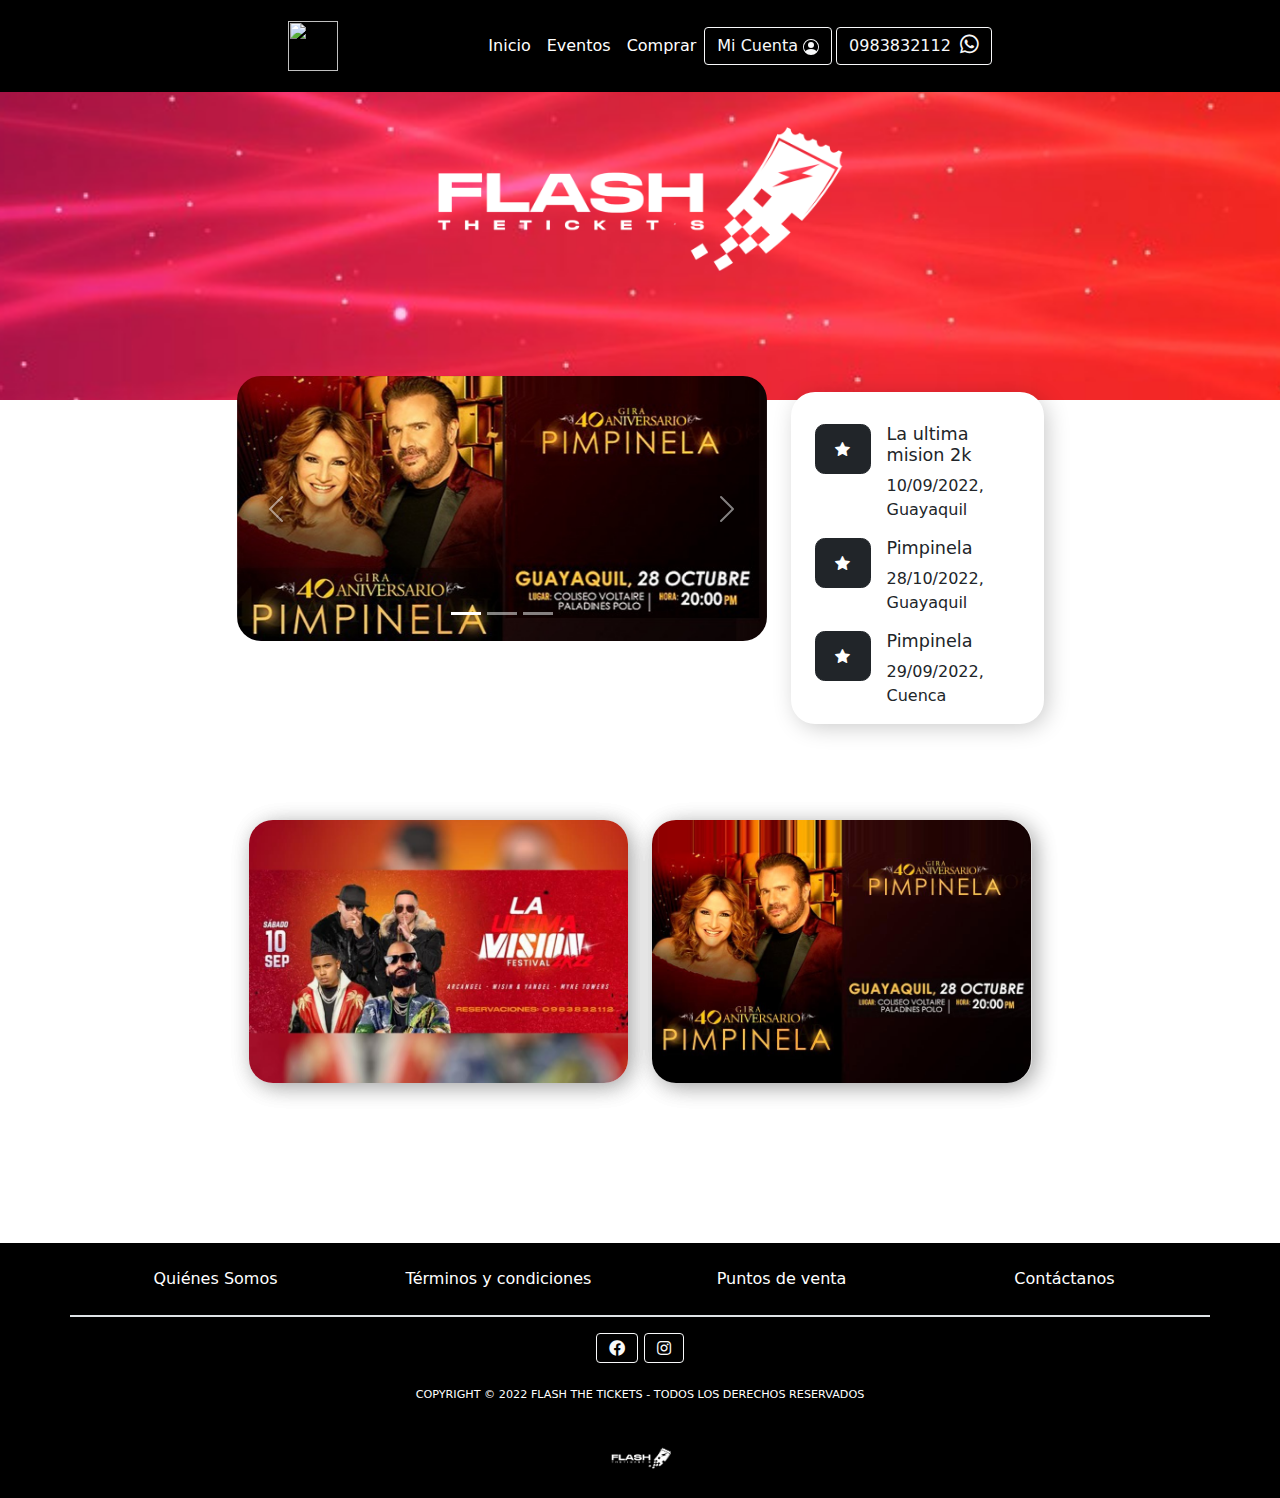
==== index.html @ dbbea504 "spiner go" ====
<html lang="es">

<head>
  <style>
    @import url('https://fonts.googleapis.com/css2?family=Quicksand:wght@300;400;500;600;700&display=swap');
  </style>

  <!--Analytics-->

  <!--Fin Analytics-->
  <meta name="viewport" content="width=device-width, initial-scale=1.0">

  <meta charset="UTF-8">
  <meta http-equiv="X-UA-Compatible" content="IE=edge">

  <!--boostrap-->
  <script src="https://code.jquery.com/jquery-3.2.1.slim.min.js"
    integrity="sha384-KJ3o2DKtIkvYIK3UENzmM7KCkRr/rE9/Qpg6aAZGJwFDMVNA/GpGFF93hXpG5KkN"
    crossorigin="anonymous"></script>
  <script src="https://cdn.jsdelivr.net/npm/popper.js@1.12.9/dist/umd/popper.min.js"
    integrity="sha384-ApNbgh9B+Y1QKtv3Rn7W3mgPxhU9K/ScQsAP7hUibX39j7fakFPskvXusvfa0b4Q"
    crossorigin="anonymous"></script>
  <script src="https://cdn.jsdelivr.net/npm/bootstrap@4.0.0/dist/js/bootstrap.min.js"
    integrity="sha384-JZR6Spejh4U02d8jOt6vLEHfe/JQGiRRSQQxSfFWpi1MquVdAyjUar5+76PVCmYl"
    crossorigin="anonymous"></script>
  <link href='https://cdn.jsdelivr.net/npm/bootstrap@4.5.0/dist/css/bootstrap.css' rel='stylesheet'>
  <!---->
  <script src="https://ajax.googleapis.com/ajax/libs/jquery/3.6.0/jquery.min.js"></script>

  <link href='https://cdn.jsdelivr.net/npm/@fortawesome/fontawesome-free@5.13.1/css/all.css' rel='stylesheet'>
  <title>T-ickets | Compra tu boleto</title>
  <link rel="icon" href="img/mdb-favicon.ico" type="image/x-icon" />
  <!--pusher-->
  <script src="https://cdn.jsdelivr.net/npm/pushbar.js@1.0.0/src/pushbar.min.js"></script>
  <link rel="stylesheet" href="https://cdn.jsdelivr.net/npm/pushbar.js@1.0.0/src/pushbar.min.css">

  <!--CSS-->
  <link rel="stylesheet" href="css/styles.css">
  <link rel="stylesheet" href="css/bootstrap.css">
  <link rel="stylesheet" href="css/animate.css">
  <link rel="stylesheet" href="css/fontello.css">
  <!-- Js WoW-->
  <script src="js/wow.min.js"></script>
  <script> new WOW().init();


  </script>
  <script>

  </script>
</head>

<body>
  <!--Inicio proyecto-->
  <!--Nanvar-->
  <nav class="navbar navbar-expand-lg justify-content-between navbar-dark bg-black fixed-top py-3">
    <div class="container-fluid col-lg-7    d-flex justify-content-between">
      <a class="navbar-brand " aria-label="TICKETS" href="#">
        <img src="img/logo-tickets.png" class="img-fluid" style="height: 50px" alt="">
      </a>
      <button class="navbar-toggler justify-content-end " type="button" data-bs-toggle="collapse"
        data-bs-target="#navbarSupportedContent" aria-controls="navbarSupportedContent" aria-expanded="false"
        aria-label="Toggle navigation">
        <span class="navbar-toggler-icon"></span>
      </button>

      <div class="collapse navbar-collapse" id="navbarSupportedContent">

        <ul class=" navbar-nav  mb-2 mb-lg-0 navbar-nav  ml-md-auto  d-md-flex">
          <li class="nav-item">
            <a class="nav-link active" aria-current="page" href="#">Inicio</a>
          </li>
          <li class="nav-item active" aria-current="page">
            <a class=" nav-link" href="#nuevoseventos">Eventos</a>
          </li>
          <li class="nav-item active" aria-current="page">
            <a class="nav-link " href="#nuevoseventos">Comprar</a>
          </li>
          <li class="  nav-item">
            <a class=" btn btn-outline-light  " href="#"> Mi Cuenta <i><svg xmlns="http://www.w3.org/2000/svg"
                  width="16" height="16" fill="currentColor" class="bi bi-person-circle" viewBox="0 0 16 16">
                  <path d="M11 6a3 3 0 1 1-6 0 3 3 0 0 1 6 0z" />
                  <path fill-rule="evenodd"
                    d="M0 8a8 8 0 1 1 16 0A8 8 0 0 1 0 8zm8-7a7 7 0 0 0-5.468 11.37C3.242 11.226 4.805 10 8 10s4.757 1.225 5.468 2.37A7 7 0 0 0 8 1z" />
                </svg></i> </a>
          </li>

        </ul>

        <ul class=" navbar-nav  mb-2 mb-lg-0 navbar-nav  ml-md-1   justify-content-center ">
          <li class="  nav-item">
            <a class=" btn btn-outline-light  "
              href="https://api.whatsapp.com/send/?phone=593983832112&text&type=phone_number&app_absent=0"
              target="_blank"> 0983832112 <i class="fab fa-whatsapp fa-lg ml-1 justify-content-center"></i> </a>
          </li>
        </ul>

      </div>

    </div>
  </nav>

  <!--header-->
  <div class="container-fluid p-0">
    <div class="col-12 mx-auto bg-header-boleteria" style="height: 400px;  background-image: url('img/header.jpeg');">
      <div class="container w-100 h-100 px-0">
        <div class="container btn-group-vertical  h-100 text-center px-0">
          <h1 class="text-white mx-auto" style="font-size: 3.5em ;"><img src="img/logo-flashthetickets.png"
              class="img-fluid" style="height: 150px" alt=""></h1>
          <p class="mx-auto text-white d-none" style="font-size: 1.2em;"><b>Compra</b> tu entrada <b>fácil, rápido</b> y
            <b>seguro</b>
          </p>
        </div>
      </div>
    </div>

  </div>
  <!--Contenedor carrusel -->
  <div class="container  mt-n7">
    <div class="container p-3">
      <div class="row  flex-wrap-reverse justify-content-center">
        <div class="col-12 col-lg-6">
          <!--Carousel-->
          <a aria-label="carousel" data-bs-toggle="collapse" href="#eventoPrincipal" role="button" aria-expanded="false"
            aria-controls="collapseExample">
            <div id="carouselExampleIndicators" class="carousel slide carousel-fade" data-interval="2800"
              data-ride="carousel">
              <ol class="carousel-indicators">
                <li data-target="#carouselExampleIndicators" data-slide-to="0" class="active"></li>
                <li data-target="#carouselExampleIndicators" data-slide-to="1"></li>
                <li data-target="#carouselExampleIndicators" data-slide-to="2"></li>
              </ol>
              <div class="carousel-inner rounded-7">
                <div class="carousel-item active">
                  <img class="d-block   w-100 img-fluid " src="img/pimpinelag.jpeg" alt="First slide">

                </div>
                <div class="carousel-item">
                  <img class="d-block w-100 img-fluid" src="img/lamision.jpeg" alt="Second slide">
                </div>
                <div class="carousel-item">
                  <img class="d-block  w-100 img-fluid" src="img/eventoprincip.jpeg" alt="Third slide">
                </div>
              </div>
              <a class="carousel-control-prev" href="#carouselExampleIndicators" role="button" data-slide="prev">
                <span class="carousel-control-prev-icon" aria-hidden="true"></span>
                <span class="sr-only">Previous</span>
              </a>
              <a class="carousel-control-next" href="#carouselExampleIndicators" role="button" data-slide="next">
                <span class="carousel-control-next-icon" aria-hidden="true"></span>
                <span class="sr-only">Next</span>
              </a>
            </div>

          </a>

        </div>


        <div class="col-12 col-lg-3 my-3">
          <div class="container bg-white shadow-md rounded-7 mt-5 mt-lg-0">
            <div class="container py-3 px-0">

              <li class="unlisted mt-3">
                <div class="row">
                  <div class="col-1 me-5"><a href="#nuevoseventos" aria-label="icon-star"
                      class="btn btn-dark icon-star p-3 rounded-6"></a></div>
                  <div class="col-8">
                    <h1 style="font-size: 1.1em">La ultima mision 2k </h1>
                    <span style="font-size: 1.0em;">10/09/2022, Guayaquil</span>
                  </div>
                </div>
              </li>
              <li class="unlisted mt-3">
                <div class="row">
                  <div class="col-1 me-5"><a href="#nuevoseventos" aria-label="icon-star"
                      class="btn btn-dark icon-star p-3 rounded-6"></a></div>
                  <div class="col-8">
                    <h1 style="font-size: 1.1em">Pimpinela</h1>
                    <span style="font-size: 1.0em;">28/10/2022, Guayaquil</span>
                  </div>
                </div>
              </li>
              <li class="unlisted mt-3">
                <div class="row">
                  <div class="col-1 me-5">
                    <a href="#nuevoseventos" aria-label="icon-star" class="btn btn-dark icon-star p-3 rounded-6"></a>
                  </div>
                  <div class="col-8">
                    <h1 style="font-size: 1.1em">Pimpinela</h1>
                    <span style="font-size: 1.0em;">29/09/2022, Cuenca</span>
                  </div>
                </div>
              </li>
            </div>
          </div>
        </div>
      </div>


    </div>

  </div>

  <!--Lista de eventos-->
  <div class="container " id="nuevoseventos">

    <div class="container p-3">
      <div class="row flex-wrap-reverse justify-content-center">
        <div class="col-12 col-lg-9">
          <div class="row mx-auto p-0">
            <!--Evento 1-->
            <div class="col-12 col-lg-6 mx-auto my-5">
              <div class="" data-bs-toggle="collapse" href="#collapseExample" role="button" aria-expanded="false"
                aria-controls="collapseExample">
                <div class="container rounded-7 shadow-md px-0">
                  <img src="img/eventolamision.jpeg" class="img-fluid rounded-7 shadow-md " alt="">
                </div>

              </div>

              <div class="collapse container mt-4 px-0" id="collapseExample">
                <!--información evento uno-->
                <div class="card card-body rounded-7 py-5">
                  <div class="container ">
                    <h1 style="font-size: 1.4em"><span id="artista" class="fw-bold">La ultima Mision 2K 2022</span>
                    </h1>
                    <h4 style="font-size: 1.4em;">El festival mas grande de la musica urbana</h4>
                    <div class="col-12 border border-bottom my-3"></div>
                    <p style="font-size: 1.2em"><b>Fecha:</b><span id="fechaEvento">Viernes 10-09-2022</span></p>
                    <p style="font-size: 1.2em"><b>Lugar:</b><span id="lugarEvento"> Estadio Alberto Spencer</span></p>
                    <p style="font-size: 1.2em"><b>Hora:</b><span id="horaEvento"> 22:30</span></p>
                    <p href="#" class="evento btn btn-primary fw-bold px-3 py-2 rounded-6" id="comprar">Comprar Entrada
                    </p>
                  </div>
                  <!--Lista de metos de pagos-->
                  <div class="container list-group  list-group-flush d-none  border-top-0 ">
                    <h3 class="borderless p-2 pb-0 text-center">Métodos de pagos</h3>
                    <hr class="mt-0 ">
                    <a class="efectivo list-group-item list-group-item-action " href="#!" id="list-efectivo-list">
                      <i class="">
                        <svg xmlns="http://www.w3.org/2000/svg" width="16" height="16" fill="currentColor"
                          class="bi bi-cash-coin" viewBox="0 0 16 16">
                          <path fill-rule="evenodd"
                            d="M11 15a4 4 0 1 0 0-8 4 4 0 0 0 0 8zm5-4a5 5 0 1 1-10 0 5 5 0 0 1 10 0z" />
                          <path
                            d="M9.438 11.944c.047.596.518 1.06 1.363 1.116v.44h.375v-.443c.875-.061 1.386-.529 1.386-1.207 0-.618-.39-.936-1.09-1.1l-.296-.07v-1.2c.376.043.614.248.671.532h.658c-.047-.575-.54-1.024-1.329-1.073V8.5h-.375v.45c-.747.073-1.255.522-1.255 1.158 0 .562.378.92 1.007 1.066l.248.061v1.272c-.384-.058-.639-.27-.696-.563h-.668zm1.36-1.354c-.369-.085-.569-.26-.569-.522 0-.294.216-.514.572-.578v1.1h-.003zm.432.746c.449.104.655.272.655.569 0 .339-.257.571-.709.614v-1.195l.054.012z" />
                          <path
                            d="M1 0a1 1 0 0 0-1 1v8a1 1 0 0 0 1 1h4.083c.058-.344.145-.678.258-1H3a2 2 0 0 0-2-2V3a2 2 0 0 0 2-2h10a2 2 0 0 0 2 2v3.528c.38.34.717.728 1 1.154V1a1 1 0 0 0-1-1H1z" />
                          <path d="M9.998 5.083 10 5a2 2 0 1 0-3.132 1.65 5.982 5.982 0 0 1 3.13-1.567z" />
                        </svg>
                      </i>
                      Efectivo</a>
                    <a class="deposito list-group-item list-group-item-action" id="list-deposito-list"
                      data-toggle="modal" data-target="#depositoModal" href="#deposito"
                      onclick="reprtcompro('La ultima Mision 2K 2022 10-09-2022')">
                      <i class="">
                        <svg xmlns="http://www.w3.org/2000/svg" width="16" height="16" fill="currentColor"
                          class="bi bi-bank2" viewBox="0 0 16 16">
                          <path
                            d="M8.277.084a.5.5 0 0 0-.554 0l-7.5 5A.5.5 0 0 0 .5 6h1.875v7H1.5a.5.5 0 0 0 0 1h13a.5.5 0 1 0 0-1h-.875V6H15.5a.5.5 0 0 0 .277-.916l-7.5-5zM12.375 6v7h-1.25V6h1.25zm-2.5 0v7h-1.25V6h1.25zm-2.5 0v7h-1.25V6h1.25zm-2.5 0v7h-1.25V6h1.25zM8 4a1 1 0 1 1 0-2 1 1 0 0 1 0 2zM.5 15a.5.5 0 0 0 0 1h15a.5.5 0 1 0 0-1H.5z" />
                        </svg>
                      </i>

                      Depósito/Transferencia

                    </a>
                    <a class="payphone list-group-item list-group-item-action" target="_blank"
                      href="https://flashticket.pagatusboletos.com/venta/es/ultimamision-2k22" style="z-index: 1;"
                      target="_top" id="list-paypal-list" href="#!">
                      <i class="fas fa-dollar-sign"></i>
                      Payphone
                      <img src="img/visa.png" style="z-index: -1;">
                    </a>
                    <a class="tarjeta list-group-item  list-group-item-action" id="list-tarjeta-list"
                      onclick="reportatarjeta('La ultima Mision 2K 2022 10-09-2022')" href="#!">
                      <i class="fa fa-credit-card"></i>
                      TC / TD
                      <img src="img/todas-tc.png" style="height: 22px;" alt="">
                    </a>
                  </div>
                  <!-- opciones de pagos-->

                  <div class="efectivo container  d-none">
                    <div class="row">
                      <div class="col-12  p-0">
                        <h4 style="font-size: 1.4em">Compra en efectivo:
                        </h4>
                        <h6 style="font-size: 1.0em;">
                          <a href="https://www.google.com/maps/place/Mall+del+Sol/@-2.1552256,-79.8926919,15z/data=!4m2!3m1!1s0x0:0xd274a80c859ce020?sa=X&ved=2ahUKEwi-kd7cs_T5AhXSZTABHUHGBu0Q_BJ6BAhlEAU"
                            target="_blank"><svg xmlns="http://www.w3.org/2000/svg" width="16" height="16"
                              fill="currentColor" class="bi bi-geo-alt" viewBox="0 0 16 16">
                              <path
                                d="M12.166 8.94c-.524 1.062-1.234 2.12-1.96 3.07A31.493 31.493 0 0 1 8 14.58a31.481 31.481 0 0 1-2.206-2.57c-.726-.95-1.436-2.008-1.96-3.07C3.304 7.867 3 6.862 3 6a5 5 0 0 1 10 0c0 .862-.305 1.867-.834 2.94zM8 16s6-5.686 6-10A6 6 0 0 0 2 6c0 4.314 6 10 6 10z" />
                              <path d="M8 8a2 2 0 1 1 0-4 2 2 0 0 1 0 4zm0 1a3 3 0 1 0 0-6 3 3 0 0 0 0 6z" />
                            </svg></a><strong>C.C. Mall del Sol</strong>
                        </h6>
                        <p style="font-size: 0.8em;">
                          Segunda planta, diagonal a FOREVER 21</p>

                        <h6 style=" font-size: 1.0em;">
                          <a href="#!"><svg xmlns="http://www.w3.org/2000/svg" width="16" height="16"
                              fill="currentColor" class="bi bi-geo-alt" viewBox="0 0 16 16">
                              <path
                                d="M12.166 8.94c-.524 1.062-1.234 2.12-1.96 3.07A31.493 31.493 0 0 1 8 14.58a31.481 31.481 0 0 1-2.206-2.57c-.726-.95-1.436-2.008-1.96-3.07C3.304 7.867 3 6.862 3 6a5 5 0 0 1 10 0c0 .862-.305 1.867-.834 2.94zM8 16s6-5.686 6-10A6 6 0 0 0 2 6c0 4.314 6 10 6 10z" />
                              <path d="M8 8a2 2 0 1 1 0-4 2 2 0 0 1 0 4zm0 1a3 3 0 1 0 0-6 3 3 0 0 0 0 6z" />
                            </svg></a>
                          <strong>Hiperfarmacias </strong>
                        </h6>
                        <h6 style=" font-size: 1.0em;">
                          <a href="#!"><svg xmlns="http://www.w3.org/2000/svg" width="16" height="16"
                              fill="currentColor" class="bi bi-geo-alt" viewBox="0 0 16 16">
                              <path
                                d="M12.166 8.94c-.524 1.062-1.234 2.12-1.96 3.07A31.493 31.493 0 0 1 8 14.58a31.481 31.481 0 0 1-2.206-2.57c-.726-.95-1.436-2.008-1.96-3.07C3.304 7.867 3 6.862 3 6a5 5 0 0 1 10 0c0 .862-.305 1.867-.834 2.94zM8 16s6-5.686 6-10A6 6 0 0 0 2 6c0 4.314 6 10 6 10z" />
                              <path d="M8 8a2 2 0 1 1 0-4 2 2 0 0 1 0 4zm0 1a3 3 0 1 0 0-6 3 3 0 0 0 0 6z" />
                            </svg></a>
                          <strong>D´Mujer </strong>
                        </h6>
                        <p style="font-size: 1.1em;">Información: 0983832112</p>

                      </div>
                      <div>
                      </div>
                    </div>
                  </div>

                  <div class=" deposito container text-center d-none">

                    <div class="text-dark">
                      <h1 style="font-size: 1.4em;">Realiza tu pago a la siguiente cuenta </h1>
                      <h3 style="font-size: 1.4em;"> Banco Internacional</h3>
                      <h3 style="font-size: 1.4em;"> 1500618760</h3>
                      <samp style="font-size: 1.4em;">La venta por este medio está sujeta a 400 boletos por zona</samp>


                    </div>
                    <button class="btn btn-primary " data-toggle="modal" data-target="#tarjetaleModal">
                      Comprar
                    </button>

                  </div>
                  <div class="payphone container text-center d-none">
                    <div class="row">
                      <div class="col-6">
                        <img class="paphome" src="img/pp258.png" alt="">
                      </div>
                      <div class="cl-6">
                        <h3 class=""> Comprar tus entradas atravez de Payphone </h3>

                      </div>
                      <a href="https://www.payphone.app/" target="_blank"
                        class="btn btn-primary fw-bold px-3 py-2 rounded-6" id="comprar">Ir a Payphone</a>

                    </div>

                  </div>

                  <div class="tarjeta container text-center d-none">
                    <div class="row">
                      <div class="col-12  p-0">
                        <div class="row">
                          <div class="col-6">
                            <img class="mb-2 img-fluid" src="img/tarjetas-de-credito-logos-png.png" alt="">

                          </div>
                          <div class="cl-6">
                            <div class="container-fluid">
                              <form action="">
                                <div class="form-group">
                                  <input type="text" class="form-control" id="idtarjeta" aria-describedby="emailHelp"
                                    placeholder="Enter dato" />
                                </div>
                                <div class="form-group">
                                  <input type="text" class="form-control" id="idconfirma" aria-describedby="emailHelp"
                                    placeholder="Enter datos" />
                                </div>
                                <button type="button" class="btn btn-primary">Aceptar</button>
                              </form>
                            </div>
                          </div>
                        </div>
                      </div>
                      <div>

                      </div>


                    </div>

                  </div>
                  <div class="container  d-none p-3 ">
                    <button class="back btn btn-outline-danger align-self-end float-right">Regresar</button>
                  </div>
                  <div id="" class="container text-center d-none p-3">
                    <button class="cancelar cancel btn btn-outline-danger ">
                      Cancelar
                    </button>
                  </div>




                </div>
              </div>
            </div>
            <!--Evento 2-->
            <div class="col-12 col-lg-6 mx-auto my-5">
              <a class="" data-bs-toggle="collapse" href="#collapseExample2" role="button" aria-expanded="false"
                aria-controls="collapseExample2">
                <div class="container rounded-7 shadow-md px-0">
                  <img src="img/gpiminel.jpeg" class="img-fluid rounded-7 shadow-md " alt="">
                </div>

              </a>

              <div class="collapse container mt-4 px-0" id="collapseExample2">
                <div class="card card-body rounded-7 py-5">
                  <!--Informació evento 2-->
                  <div class="container">
                    <h1 style="font-size: 1.4em"><span id="artista" class="fw-bold">Grupo Pimpinela</span> </h1>
                    <h4 style="font-size: 1.4em;"><span id="tour">Gira 40 Aniversario </span></h4>
                    <div class="col-12 border border-bottom my-3"></div>
                    <p style="font-size: 1.2em"><b>Fecha:</b><span id="fechaEvento"> Viernes 28-10-2022</span></p>
                    <p style="font-size: 1.2em"><b>Lugar:</b><span id="lugarEvento">Coliseo Voltaire Paladines
                        Polo</span></p>
                    <p style="font-size: 1.2em"><b>Hora:</b><span id="horaEvento"> 21:00</span></p>
                    <p class="evento btn btn-primary fw-bold px-3 py-2 rounded-6">Comprar Entrada</p>
                  </div>
                  <!--Lista de opciones de pago-->
                  <div class="container list-group  list-group-flush d-none  border-top-0 ">
                    <h3 class="borderless p-2 pb-0 text-center">Métodos de pagos</h3>
                    <hr class="mt-0">
                    <a class="efectivo list-group-item list-group-item-action " href="#!" id="list-efectivo-list">
                      <i class="">
                        <svg xmlns="http://www.w3.org/2000/svg" width="16" height="16" fill="currentColor"
                          class="bi bi-cash-coin" viewBox="0 0 16 16">
                          <path fill-rule="evenodd"
                            d="M11 15a4 4 0 1 0 0-8 4 4 0 0 0 0 8zm5-4a5 5 0 1 1-10 0 5 5 0 0 1 10 0z" />
                          <path
                            d="M9.438 11.944c.047.596.518 1.06 1.363 1.116v.44h.375v-.443c.875-.061 1.386-.529 1.386-1.207 0-.618-.39-.936-1.09-1.1l-.296-.07v-1.2c.376.043.614.248.671.532h.658c-.047-.575-.54-1.024-1.329-1.073V8.5h-.375v.45c-.747.073-1.255.522-1.255 1.158 0 .562.378.92 1.007 1.066l.248.061v1.272c-.384-.058-.639-.27-.696-.563h-.668zm1.36-1.354c-.369-.085-.569-.26-.569-.522 0-.294.216-.514.572-.578v1.1h-.003zm.432.746c.449.104.655.272.655.569 0 .339-.257.571-.709.614v-1.195l.054.012z" />
                          <path
                            d="M1 0a1 1 0 0 0-1 1v8a1 1 0 0 0 1 1h4.083c.058-.344.145-.678.258-1H3a2 2 0 0 0-2-2V3a2 2 0 0 0 2-2h10a2 2 0 0 0 2 2v3.528c.38.34.717.728 1 1.154V1a1 1 0 0 0-1-1H1z" />
                          <path d="M9.998 5.083 10 5a2 2 0 1 0-3.132 1.65 5.982 5.982 0 0 1 3.13-1.567z" />
                        </svg>
                      </i>
                      Efectivo</a>
                    <a class="deposito list-group-item list-group-item-action" id="list-deposito-list"
                      data-toggle="modal" data-target="#depositoModal"
                      onclick="reprtcompro('Grupo Pimpinela 28-10-2022')" href="#deposito">
                      <i class="">
                        <svg xmlns="http://www.w3.org/2000/svg" width="16" height="16" fill="currentColor"
                          class="bi bi-bank2" viewBox="0 0 16 16">
                          <path
                            d="M8.277.084a.5.5 0 0 0-.554 0l-7.5 5A.5.5 0 0 0 .5 6h1.875v7H1.5a.5.5 0 0 0 0 1h13a.5.5 0 1 0 0-1h-.875V6H15.5a.5.5 0 0 0 .277-.916l-7.5-5zM12.375 6v7h-1.25V6h1.25zm-2.5 0v7h-1.25V6h1.25zm-2.5 0v7h-1.25V6h1.25zm-2.5 0v7h-1.25V6h1.25zM8 4a1 1 0 1 1 0-2 1 1 0 0 1 0 2zM.5 15a.5.5 0 0 0 0 1h15a.5.5 0 1 0 0-1H.5z" />
                        </svg>
                      </i>

                      Depósito/Transferencia

                    </a>
                    <a class="payphone list-group-item list-group-item-action" id="list-paypal-list"
                      href="https://flashticket.pagatusboletos.com/venta/en/comprarEvento?idEvento=1102"
                      target="_blank">
                      <i class="fas fa-dollar-sign"></i>
                      Payphone
                      <img src="img/visa.png">
                    </a>
                    <a class="tarjeta list-group-item  list-group-item-action" href="#!"
                      onclick="reportatarjeta('Grupo Pimpinela 28-10-2022')" id="list-tarjeta-list">
                      <i class="fa fa-credit-card"></i>
                      TC / TD
                      <img src="img/todas-tc.png" style="height: 22px;">
                    </a>
                  </div>
                  <div class="efectivo container  d-none">
                    <div class="row">
                      <div class="col-12  p-0">
                        <h4 style="font-size: 1.4em">
                          Compra en efectivo:
                        </h4>
                        <h6 style="font-size: 1.0em;">
                          <a href="https://www.google.com/maps/place/Mall+del+Sol/@-2.1552256,-79.8926919,15z/data=!4m2!3m1!1s0x0:0xd274a80c859ce020?sa=X&ved=2ahUKEwi-kd7cs_T5AhXSZTABHUHGBu0Q_BJ6BAhlEAU"
                            target="_blank"><svg xmlns="http://www.w3.org/2000/svg" width="16" height="16"
                              fill="currentColor" class="bi bi-geo-alt" viewBox="0 0 16 16">
                              <path
                                d="M12.166 8.94c-.524 1.062-1.234 2.12-1.96 3.07A31.493 31.493 0 0 1 8 14.58a31.481 31.481 0 0 1-2.206-2.57c-.726-.95-1.436-2.008-1.96-3.07C3.304 7.867 3 6.862 3 6a5 5 0 0 1 10 0c0 .862-.305 1.867-.834 2.94zM8 16s6-5.686 6-10A6 6 0 0 0 2 6c0 4.314 6 10 6 10z" />
                              <path d="M8 8a2 2 0 1 1 0-4 2 2 0 0 1 0 4zm0 1a3 3 0 1 0 0-6 3 3 0 0 0 0 6z" />
                            </svg></a><strong>C.C. Mall del Sol</strong>
                        </h6>
                        <p style="font-size: 0.8em;">
                          Segunda planta, diagonal a FOREVER 21</p>

                        <h6 style=" font-size: 1.0em;">
                          <a href="#!"><svg xmlns="http://www.w3.org/2000/svg" width="16" height="16"
                              fill="currentColor" class="bi bi-geo-alt" viewBox="0 0 16 16">
                              <path
                                d="M12.166 8.94c-.524 1.062-1.234 2.12-1.96 3.07A31.493 31.493 0 0 1 8 14.58a31.481 31.481 0 0 1-2.206-2.57c-.726-.95-1.436-2.008-1.96-3.07C3.304 7.867 3 6.862 3 6a5 5 0 0 1 10 0c0 .862-.305 1.867-.834 2.94zM8 16s6-5.686 6-10A6 6 0 0 0 2 6c0 4.314 6 10 6 10z" />
                              <path d="M8 8a2 2 0 1 1 0-4 2 2 0 0 1 0 4zm0 1a3 3 0 1 0 0-6 3 3 0 0 0 0 6z" />
                            </svg></a>
                          <strong>Hiperfarmacias </strong>
                        </h6>
                        <h6 style=" font-size: 1.0em;">
                          <a href="#!"><svg xmlns="http://www.w3.org/2000/svg" width="16" height="16"
                              fill="currentColor" class="bi bi-geo-alt" viewBox="0 0 16 16">
                              <path
                                d="M12.166 8.94c-.524 1.062-1.234 2.12-1.96 3.07A31.493 31.493 0 0 1 8 14.58a31.481 31.481 0 0 1-2.206-2.57c-.726-.95-1.436-2.008-1.96-3.07C3.304 7.867 3 6.862 3 6a5 5 0 0 1 10 0c0 .862-.305 1.867-.834 2.94zM8 16s6-5.686 6-10A6 6 0 0 0 2 6c0 4.314 6 10 6 10z" />
                              <path d="M8 8a2 2 0 1 1 0-4 2 2 0 0 1 0 4zm0 1a3 3 0 1 0 0-6 3 3 0 0 0 0 6z" />
                            </svg></a>
                          <strong>D´Mujer </strong>
                        </h6>
                        <p style="font-size: 1.1em;">Información: 0983832112</p>

                      </div>
                      <div>
                      </div>
                    </div>
                  </div>

                  <div class=" deposito container text-center d-none">
                    <div class="text-dark">
                      <h1>Realiza tu pago a la siguiente cuenta </h1>
                      <h3> Banco Internacional</h3>
                      <h3> 1500618760</h3>
                      <samp>La venta por este medio está sujeta a 400 boletos por zona</samp>
                    </div>
                    <button class="btn btn-primary " data-toggle="modal" data-target="#tarjetaleModal">
                      Comprar
                    </button>
                  </div>
                  <div class="payphone container text-center d-none">
                    <div class="row">
                      <div class="col-6">
                        <img class="paphome" src="img/pp258.png" alt="">
                      </div>
                      <div class="cl-6">
                        <h3 class=""> Comprar tus entradas atravez de Payphone </h3>
                      </div>
                      <a href="https://www.payphone.app/" target="_blank"
                        class="btn btn-primary fw-bold px-3 py-2 rounded-6" id="comprar">Ir a Payphone</a>
                    </div>
                  </div>

                  <div class="tarjeta container text-center d-none">
                    <div class="row">
                      <div class="col-12  p-0">
                        <div class="row">
                          <div class="col-6">
                            <img class="mb-2 img-fluid" src="img/tarjetas-de-credito-logos-png.png" alt="">

                          </div>
                          <div class="cl-6">
                            <div class="container-fluid">
                              <form action="">
                                <div class="form-group">
                                  <input type="text" class="form-control" id="idtarjeta" aria-describedby="emailHelp"
                                    placeholder="Enter dato" />
                                </div>
                                <div class="form-group">
                                  <input type="text" class="form-control" id="codtarj" aria-describedby="emailHelp"
                                    placeholder="Enter datos" />
                                </div>
                                <button type="button" class="btn btn-primary">Aceptar</button>
                              </form>
                            </div>
                          </div>
                        </div>


                      </div>
                      <div>
                      </div>
                    </div>
                  </div>
                  <div class="container align-self-end d-none p-3 ">
                    <button class="back btn btn-outline-danger float-right">Regresar</button>
                  </div>
                  <div class=" container text-center d-none p-3 ">
                    <button class="cancelar btn btn-outline-danger">cancelar</button>
                  </div>
                </div>
              </div>
            </div>
            <!--Eventos 3-->
            <div class="col-12 col-lg-6 mx-auto my-5">
              <div class="" data-bs-toggle="collapse" href="#collapseExample3" role="button" aria-expanded="false"
                aria-controls="collapseExample">
                <div class="container rounded-7 shadow-md px-0">
                  <img src="img/aniversa.jpeg" class="img-fluid rounded-7 shadow-md " alt="">
                </div>

              </div>

              <div class="collapse container mt-4 px-0" id="collapseExample3">
                <!--información-->
                <div class="card card-body rounded-7 py-5">
                  <div class="container">
                    <h1 style="font-size: 1.4em"><span id="artista" class="fw-bold">Grupo Pimpinela</span> </h1>
                    <h4 style="font-size: 1.4em;"><span id="tour">Gira 40 Aniversario </span></h4>
                    <div class="col-12 border border-bottom my-3"></div>
                    <p style="font-size: 1.2em"><b>Fecha:</b><span id="fechaEvento"> Sabado 29-10-2022</span></p>
                    <p style="font-size: 1.2em"><b>Lugar:</b><span id="lugarEvento">Coliseo Jefferson Perez Quezada
                      </span></p>
                    <p style="font-size: 1.2em"><b>Hora:</b><span id="horaEvento"> 20:00</span></p>
                    <p class="evento btn btn-primary fw-bold px-3 py-2 rounded-6">Comprar Entrada</p>
                  </div>
                  <!--Lista de metos de pagos-->
                  <div class="container list-group  list-group-flush d-none  border-top-0 ">
                    <h3 class="borderless p-2 pb-0 text-center">Métodos de pagos</h3>
                    <hr class="mt-0 ">
                    <a class="efectivo list-group-item list-group-item-action " href="#!" id="list-efectivo-list">
                      <i class="">
                        <svg xmlns="http://www.w3.org/2000/svg" width="16" height="16" fill="currentColor"
                          class="bi bi-cash-coin" viewBox="0 0 16 16">
                          <path fill-rule="evenodd"
                            d="M11 15a4 4 0 1 0 0-8 4 4 0 0 0 0 8zm5-4a5 5 0 1 1-10 0 5 5 0 0 1 10 0z" />
                          <path
                            d="M9.438 11.944c.047.596.518 1.06 1.363 1.116v.44h.375v-.443c.875-.061 1.386-.529 1.386-1.207 0-.618-.39-.936-1.09-1.1l-.296-.07v-1.2c.376.043.614.248.671.532h.658c-.047-.575-.54-1.024-1.329-1.073V8.5h-.375v.45c-.747.073-1.255.522-1.255 1.158 0 .562.378.92 1.007 1.066l.248.061v1.272c-.384-.058-.639-.27-.696-.563h-.668zm1.36-1.354c-.369-.085-.569-.26-.569-.522 0-.294.216-.514.572-.578v1.1h-.003zm.432.746c.449.104.655.272.655.569 0 .339-.257.571-.709.614v-1.195l.054.012z" />
                          <path
                            d="M1 0a1 1 0 0 0-1 1v8a1 1 0 0 0 1 1h4.083c.058-.344.145-.678.258-1H3a2 2 0 0 0-2-2V3a2 2 0 0 0 2-2h10a2 2 0 0 0 2 2v3.528c.38.34.717.728 1 1.154V1a1 1 0 0 0-1-1H1z" />
                          <path d="M9.998 5.083 10 5a2 2 0 1 0-3.132 1.65 5.982 5.982 0 0 1 3.13-1.567z" />
                        </svg>
                      </i>
                      Efectivo</a>
                    <a class="deposito list-group-item list-group-item-action" id="list-deposito-list"
                      data-toggle="modal" data-target="#depositoModal"
                      onclick="reprtcompro('Grupo Pimpinela 2022 29-10-2022')" href="#!">
                      <i class="">
                        <svg xmlns="http://www.w3.org/2000/svg" width="16" height="16" fill="currentColor"
                          class="bi bi-bank2" viewBox="0 0 16 16">
                          <path
                            d="M8.277.084a.5.5 0 0 0-.554 0l-7.5 5A.5.5 0 0 0 .5 6h1.875v7H1.5a.5.5 0 0 0 0 1h13a.5.5 0 1 0 0-1h-.875V6H15.5a.5.5 0 0 0 .277-.916l-7.5-5zM12.375 6v7h-1.25V6h1.25zm-2.5 0v7h-1.25V6h1.25zm-2.5 0v7h-1.25V6h1.25zm-2.5 0v7h-1.25V6h1.25zM8 4a1 1 0 1 1 0-2 1 1 0 0 1 0 2zM.5 15a.5.5 0 0 0 0 1h15a.5.5 0 1 0 0-1H.5z" />
                        </svg>
                      </i>

                      Depósito/Transferencia

                    </a>
                    <a class="payphone list-group-item list-group-item-action" style="z-index: 1;" target="_top"
                      id="list-paypal-list" href="#!">
                      <i class="fas fa-dollar-sign"></i>
                      Payphone
                      <img src="img/visa.png" style="z-index: -1;">
                    </a>
                    <a class="tarjeta list-group-item  list-group-item-action"
                      onclick="reportatarjeta('Grupo Pimpinela 29-10-2022')" id="list-tarjeta-list" href="#!">
                      <i class="fa fa-credit-card"></i>
                      TC / TD
                      <img src="img/todas-tc.png" style="height: 22px;" alt="">
                    </a>
                  </div>
                  <!-- opciones de pagos-->

                  <div class="efectivo container  d-none">
                    <div class="row">
                      <div class="col-12  p-0">
                        <h4 style="font-size: 1.4em">
                          Compra en efectivo:
                        </h4>
                        <h6 style="font-size: 1.0em;">
                          <a href="https://www.google.com/maps/place/Mall+del+Sol/@-2.1552256,-79.8926919,15z/data=!4m2!3m1!1s0x0:0xd274a80c859ce020?sa=X&ved=2ahUKEwi-kd7cs_T5AhXSZTABHUHGBu0Q_BJ6BAhlEAU"
                            target="_blank"><svg xmlns="http://www.w3.org/2000/svg" width="16" height="16"
                              fill="currentColor" class="bi bi-geo-alt" viewBox="0 0 16 16">
                              <path
                                d="M12.166 8.94c-.524 1.062-1.234 2.12-1.96 3.07A31.493 31.493 0 0 1 8 14.58a31.481 31.481 0 0 1-2.206-2.57c-.726-.95-1.436-2.008-1.96-3.07C3.304 7.867 3 6.862 3 6a5 5 0 0 1 10 0c0 .862-.305 1.867-.834 2.94zM8 16s6-5.686 6-10A6 6 0 0 0 2 6c0 4.314 6 10 6 10z" />
                              <path d="M8 8a2 2 0 1 1 0-4 2 2 0 0 1 0 4zm0 1a3 3 0 1 0 0-6 3 3 0 0 0 0 6z" />
                            </svg></a><strong>C.C. Mall del Sol</strong>
                        </h6>
                        <p style="font-size: 0.8em;">
                          Segunda planta, diagonal a FOREVER 21</p>

                        <h6 style=" font-size: 1.0em;">
                          <a href="#!"><svg xmlns="http://www.w3.org/2000/svg" width="16" height="16"
                              fill="currentColor" class="bi bi-geo-alt" viewBox="0 0 16 16">
                              <path
                                d="M12.166 8.94c-.524 1.062-1.234 2.12-1.96 3.07A31.493 31.493 0 0 1 8 14.58a31.481 31.481 0 0 1-2.206-2.57c-.726-.95-1.436-2.008-1.96-3.07C3.304 7.867 3 6.862 3 6a5 5 0 0 1 10 0c0 .862-.305 1.867-.834 2.94zM8 16s6-5.686 6-10A6 6 0 0 0 2 6c0 4.314 6 10 6 10z" />
                              <path d="M8 8a2 2 0 1 1 0-4 2 2 0 0 1 0 4zm0 1a3 3 0 1 0 0-6 3 3 0 0 0 0 6z" />
                            </svg></a>
                          <strong>Hiperfarmacias </strong>
                        </h6>
                        <h6 style=" font-size: 1.0em;">
                          <a href="#!"><svg xmlns="http://www.w3.org/2000/svg" width="16" height="16"
                              fill="currentColor" class="bi bi-geo-alt" viewBox="0 0 16 16">
                              <path
                                d="M12.166 8.94c-.524 1.062-1.234 2.12-1.96 3.07A31.493 31.493 0 0 1 8 14.58a31.481 31.481 0 0 1-2.206-2.57c-.726-.95-1.436-2.008-1.96-3.07C3.304 7.867 3 6.862 3 6a5 5 0 0 1 10 0c0 .862-.305 1.867-.834 2.94zM8 16s6-5.686 6-10A6 6 0 0 0 2 6c0 4.314 6 10 6 10z" />
                              <path d="M8 8a2 2 0 1 1 0-4 2 2 0 0 1 0 4zm0 1a3 3 0 1 0 0-6 3 3 0 0 0 0 6z" />
                            </svg></a>
                          <strong>D´Mujer </strong>
                        </h6>
                        <p style="font-size: 1.1em;">Información: 0983832112</p>

                      </div>
                      <div>
                      </div>
                    </div>
                  </div>

                  <div class=" deposito container text-center d-none">

                    <div class="text-dark">
                      <h1 style="font-size: 1.4em;">Realiza tu pago a la siguiente cuenta </h1>
                      <h3 style="font-size: 1.4em;"> Banco Internacional</h3>
                      <h3 style="font-size: 1.4em;"> 1500618760</h3>
                      <samp style="font-size: 1.4em;">La venta por este medio está sujeta a 400 boletos por zona</samp>


                    </div>
                    <button class="btn btn-primary " data-toggle="modal" data-target="#tarjetaleModal">
                      Comprar
                    </button>

                  </div>
                  <div class="payphone container text-center d-none">
                    <div class="row">
                      <div class="col-6">
                        <img class="paphome" src="img/pp258.png" alt="">
                      </div>
                      <div class="cl-6">
                        <h3 class=""> Comprar tus entradas atravez de Payphone </h3>

                      </div>
                      <a class="btn btn-primary fw-bold px-3 py-2 rounded-6" id="comprar">Ir a Payphone</a>

                    </div>

                  </div>

                  <div class="tarjeta container text-center d-none">
                    <div class="row">
                      <div class="col-12  p-0">
                        <div class="row">
                          <div class="col-6">
                            <img class="mb-2 img-fluid" src="img/tarjetas-de-credito-logos-png.png" alt="">

                          </div>
                          <div class="cl-6">
                            <div class="container-fluid">
                              <form action="">
                                <div class="form-group">
                                  <input type="text" class="form-control" id="idtarjeta aria-describedby=" emailHelp"
                                    placeholder="Enter dato" />
                                </div>
                                <div class="form-group">
                                  <input type="text" class="form-control" id="idcodigo" aria-describedby="emailHelp"
                                    placeholder="Enter datos" />
                                </div>
                                <button type="button" class="btn btn-primary">Aceptar</button>
                              </form>
                            </div>
                          </div>
                        </div>
                      </div>
                      <div>

                      </div>


                    </div>

                  </div>
                  <div class="container  d-none p-3 ">
                    <button class="back btn btn-outline-danger align-self-end float-right">Regresar</button>
                  </div>
                  <div id="" class="container text-center d-none p-3">
                    <button class="cancelar cancel btn btn-outline-danger ">
                      Cancelar
                    </button>
                  </div>




                </div>
              </div>
            </div>
            <!--Eventos 4-->
            <div class="col-12 col-lg-6 mx-auto my-5">
              <div class="" aria-label="coll" data-bs-toggle="collapse" role="button" aria-expanded="false"
                aria-controls="collapseExample">
                <div class="container  px-0">
                  <img src="img/valla-proximo-evento.png" class="img-fluid  " alt="">
                </div>

              </div>

              <div class="collapse container mt-4 px-0" id="collapseExample4">
                <!--información evento -->
                <div class="card card-body rounded-7 py-5">
                  <div class="container ">
                    <h1 style="font-size: 1.4em"><span id="artista" class="fw-bold">Proximo evento</span> </h1>
                    <h4 style="font-size: 1.4em;"></h4>
                    <div class="col-12 border border-bottom my-3"></div>
                    <p style="font-size: 1.2em"><b>Fecha:</b><span id="fechaEvento">Proximamente</span></p>
                    <p style="font-size: 1.2em"><b>Lugar:</b><span id="lugarEvento"> Proximamente</span></p>
                    <p style="font-size: 1.2em"><b>Hora:</b><span id="horaEvento"> Proximamente</span></p>
                    <p href="#" class="evento d-none btn btn-primary fw-bold px-3 py-2 rounded-6" id="comprar">
                      Proximamente</p>
                  </div>
                  <!--Lista de metos de pagos-->
                  <div class="container list-group  list-group-flush d-none  border-top-0 ">
                    <h3 class="borderless p-2 pb-0 text-center">Métodos de pagos</h3>
                    <hr class="mt-0 ">
                    <a class="efectivo list-group-item list-group-item-action " href="#!" id="list-efectivo-list">
                      <i class="">
                        <svg xmlns="http://www.w3.org/2000/svg" width="16" height="16" fill="currentColor"
                          class="bi bi-cash-coin" viewBox="0 0 16 16">
                          <path fill-rule="evenodd"
                            d="M11 15a4 4 0 1 0 0-8 4 4 0 0 0 0 8zm5-4a5 5 0 1 1-10 0 5 5 0 0 1 10 0z" />
                          <path
                            d="M9.438 11.944c.047.596.518 1.06 1.363 1.116v.44h.375v-.443c.875-.061 1.386-.529 1.386-1.207 0-.618-.39-.936-1.09-1.1l-.296-.07v-1.2c.376.043.614.248.671.532h.658c-.047-.575-.54-1.024-1.329-1.073V8.5h-.375v.45c-.747.073-1.255.522-1.255 1.158 0 .562.378.92 1.007 1.066l.248.061v1.272c-.384-.058-.639-.27-.696-.563h-.668zm1.36-1.354c-.369-.085-.569-.26-.569-.522 0-.294.216-.514.572-.578v1.1h-.003zm.432.746c.449.104.655.272.655.569 0 .339-.257.571-.709.614v-1.195l.054.012z" />
                          <path
                            d="M1 0a1 1 0 0 0-1 1v8a1 1 0 0 0 1 1h4.083c.058-.344.145-.678.258-1H3a2 2 0 0 0-2-2V3a2 2 0 0 0 2-2h10a2 2 0 0 0 2 2v3.528c.38.34.717.728 1 1.154V1a1 1 0 0 0-1-1H1z" />
                          <path d="M9.998 5.083 10 5a2 2 0 1 0-3.132 1.65 5.982 5.982 0 0 1 3.13-1.567z" />
                        </svg>
                      </i>Efectivo</a>
                    <a class="deposito list-group-item list-group-item-action" id="list-deposito-list"
                      data-toggle="modal" data-target="" href="#!">
                      <i class="">
                        <svg xmlns="http://www.w3.org/2000/svg" width="16" height="16" fill="currentColor"
                          class="bi bi-bank2" viewBox="0 0 16 16">
                          <path
                            d="M8.277.084a.5.5 0 0 0-.554 0l-7.5 5A.5.5 0 0 0 .5 6h1.875v7H1.5a.5.5 0 0 0 0 1h13a.5.5 0 1 0 0-1h-.875V6H15.5a.5.5 0 0 0 .277-.916l-7.5-5zM12.375 6v7h-1.25V6h1.25zm-2.5 0v7h-1.25V6h1.25zm-2.5 0v7h-1.25V6h1.25zm-2.5 0v7h-1.25V6h1.25zM8 4a1 1 0 1 1 0-2 1 1 0 0 1 0 2zM.5 15a.5.5 0 0 0 0 1h15a.5.5 0 1 0 0-1H.5z" />
                        </svg>
                      </i>

                      Depósito/Transferencia

                    </a>
                    <a class="payphone list-group-item list-group-item-action" style="z-index: 1;" id="list-paypal-list"
                      href="#!">
                      <i class="fas fa-dollar-sign"></i>
                      Payphone
                      <img src="img/visa.png">
                    </a>
                    <a class="tarjeta list-group-item  list-group-item-action"
                      onclick="reportatarjeta('La ultima Mision 2K 2022 Segunda')" id="list-tarjeta-list" href="#!">
                      <i class="fa fa-credit-card"></i>
                      TC / TD
                      <img src="img/todas-tc.png" style="height: 22px;" alt="">
                    </a>
                  </div>
                  <!-- opciones de pagos-->

                  <div class="efectivo container  d-none">
                    <div class="row">
                      <div class="col-12  p-0">
                        <h4 style="font-size: 1.4em">
                          Compra en efectivo:
                        </h4>
                        <h6 style="font-size: 1.0em;">
                          <a href="https://www.google.com/maps/place/Mall+del+Sol/@-2.1552256,-79.8926919,15z/data=!4m2!3m1!1s0x0:0xd274a80c859ce020?sa=X&ved=2ahUKEwi-kd7cs_T5AhXSZTABHUHGBu0Q_BJ6BAhlEAU"
                            target="_blank"><svg xmlns="http://www.w3.org/2000/svg" width="16" height="16"
                              fill="currentColor" class="bi bi-geo-alt" viewBox="0 0 16 16">
                              <path
                                d="M12.166 8.94c-.524 1.062-1.234 2.12-1.96 3.07A31.493 31.493 0 0 1 8 14.58a31.481 31.481 0 0 1-2.206-2.57c-.726-.95-1.436-2.008-1.96-3.07C3.304 7.867 3 6.862 3 6a5 5 0 0 1 10 0c0 .862-.305 1.867-.834 2.94zM8 16s6-5.686 6-10A6 6 0 0 0 2 6c0 4.314 6 10 6 10z" />
                              <path d="M8 8a2 2 0 1 1 0-4 2 2 0 0 1 0 4zm0 1a3 3 0 1 0 0-6 3 3 0 0 0 0 6z" />
                            </svg></a><strong>C.C. Mall del Sol</strong>
                        </h6>
                        <p style="font-size: 0.8em;">
                          Segunda planta, diagonal a FOREVER 21</p>

                        <h6 style=" font-size: 1.0em;">
                          <a href="#!"><svg xmlns="http://www.w3.org/2000/svg" width="16" height="16"
                              fill="currentColor" class="bi bi-geo-alt" viewBox="0 0 16 16">
                              <path
                                d="M12.166 8.94c-.524 1.062-1.234 2.12-1.96 3.07A31.493 31.493 0 0 1 8 14.58a31.481 31.481 0 0 1-2.206-2.57c-.726-.95-1.436-2.008-1.96-3.07C3.304 7.867 3 6.862 3 6a5 5 0 0 1 10 0c0 .862-.305 1.867-.834 2.94zM8 16s6-5.686 6-10A6 6 0 0 0 2 6c0 4.314 6 10 6 10z" />
                              <path d="M8 8a2 2 0 1 1 0-4 2 2 0 0 1 0 4zm0 1a3 3 0 1 0 0-6 3 3 0 0 0 0 6z" />
                            </svg></a>
                          <strong>Hiperfarmacias </strong>
                        </h6>
                        <h6 style=" font-size: 1.0em;">
                          <a href="#!"><svg xmlns="http://www.w3.org/2000/svg" width="16" height="16"
                              fill="currentColor" class="bi bi-geo-alt" viewBox="0 0 16 16">
                              <path
                                d="M12.166 8.94c-.524 1.062-1.234 2.12-1.96 3.07A31.493 31.493 0 0 1 8 14.58a31.481 31.481 0 0 1-2.206-2.57c-.726-.95-1.436-2.008-1.96-3.07C3.304 7.867 3 6.862 3 6a5 5 0 0 1 10 0c0 .862-.305 1.867-.834 2.94zM8 16s6-5.686 6-10A6 6 0 0 0 2 6c0 4.314 6 10 6 10z" />
                              <path d="M8 8a2 2 0 1 1 0-4 2 2 0 0 1 0 4zm0 1a3 3 0 1 0 0-6 3 3 0 0 0 0 6z" />
                            </svg></a>
                          <strong>D´Mujer </strong>
                        </h6>
                        <p style="font-size: 1.1em;">Información: 0983832112</p>

                      </div>
                      <div>
                      </div>
                    </div>
                  </div>

                  <div class=" deposito container text-center d-none">

                    <div class="text-dark">
                      <h1 style="font-size: 1.4em;">Realiza tu pago a la siguiente cuenta </h1>
                      <h3 style="font-size: 1.4em;"> Banco Internacional</h3>
                      <h3 style="font-size: 1.4em;"> 1500618760</h3>
                      <samp style="font-size: 1.4em;">La venta por este medio está sujeta a 400 boletos por zona</samp>


                    </div>
                    <button class="btn btn-primary " data-toggle="modal" data-target="#tarjetaleModal">
                      Comprar
                    </button>

                  </div>
                  <div class="payphone container text-center d-none">
                    <div class="row">
                      <div class="col-6">
                        <img class="paphome" src="img/pp258.png" alt="">
                      </div>
                      <div class="cl-6">
                        <h3 class=""> Comprar tus entradas atravez de Payphone </h3>

                      </div>
                      <a href="https://www.payphone.app/" target="_blank"
                        class="btn btn-primary fw-bold px-3 py-2 rounded-6" id="comprar">Ir a Payphone</a>

                    </div>

                  </div>

                  <div class="tarjeta container text-center d-none">
                    <div class="row">
                      <div class="col-12  p-0">
                        <div class="row">
                          <div class="col-6">
                            <img class="mb-2 img-fluid" src="img/tarjetas-de-credito-logos-png.png" alt="">
                          </div>
                          <div class="cl-6">
                            <div class="container-fluid">
                              <form action="">
                                <div class="form-group">
                                  <input type="text" class="form-control" id="exampleInputEmail1"
                                    aria-describedby="emailHelp" placeholder="Enter dato" />
                                </div>
                                <div class="form-group">
                                  <input type="text" class="form-control" id="" aria-describedby="emailHelp"
                                    placeholder="Enter datos" />
                                </div>
                                <button type="button" class="btn btn-primary">Aceptar</button>
                              </form>
                            </div>
                          </div>
                        </div>

                      </div>
                      <div>

                      </div>


                    </div>

                  </div>
                  <div class="container  d-none p-3 ">
                    <button class="back btn btn-outline-danger align-self-end float-right">Regresar</button>
                  </div>
                  <div id="" class="container text-center d-none p-3">
                    <button class="cancelar cancel btn btn-outline-danger ">
                      Cancelar
                    </button>
                  </div>




                </div>
              </div>
            </div>
          </div>
        </div>
      </div>
    </div>
  </div>





  <!--Footer-->

  <div class="footer container-fluid h-55 bg-black">
    <div class=" container-fluid ">
      <div class="container  justify-content-center p-2">
        <div class="row text-center p-2">
          <div class="col-12 col-lg-3">
            <li class=" unlisted nav-item" href="#!" aria-label="terminos"><a class="nav-link text-white" role="link"
                href="">Quiénes Somos</a> </li>
          </div>
          <div class="col-12 col-lg-3">
            <li class="unlisted nav-item" data-toggle="modal" data-target="#terminosModalModal" aria-label="terminos"><a
                class="nav-link text-white" role="link" data-target="#terminosModalLong">Términos y condiciones</a>
            </li>
          </div>
          <div class="col-12 col-lg-3">
            <li class="unlisted nav-item" href="#!" aria-label="terminos"><a class="nav-link text-white" role="link"
                href="">Puntos de venta</a> </li>
          </div>
          <div class="col-12 col-lg-3">
            <li class="unlisted nav-item" href="#!" aria-label="terminos"><a class="nav-link text-white" role="link"
                href="https://api.whatsapp.com/send/?phone=593983832112&text&type=phone_number&app_absent=0"
                target="_blank">Contáctanos</a> </li>
          </div>

        </div>

      </div>
      <div class="container border border-bottom mb-3"></div>
      <div class="container-fluid   d-flex justify-content-center">

        <div class=" mb-4">
          <a rel="stylesheet" class="btn btn-outline-light " aria-label="facebook"
            href="https://www.facebook.com/FlashThe2022" target="_blank" role="button"><i
              class="fab fa-facebook"></i></a>
          <a class="btn btn-outline-light" aria-label="fa-instagram" href="https://www.instagram.com/flashthetickets/"
            target="_blank" role="button"><i class="fab fa-instagram"></i></a>
        </div>
      </div>
      <div class="container-fluid d-flex align-items-center justify-content-center flex-column">
        <div class="mb-4 text-white text-center">
          <p><span style="font-size: 0.7em;"> COPYRIGHT © 2022 FLASH THE TICKETS - TODOS LOS DERECHOS RESERVADOS</span>
          </p>

        </div>
        <div class=" d-flex justify-content-center">
          <a href=""><img class="" src="img/flash.png" style="height: 30px;" alt=""></a>
        </div>
        <div class="mb-4 text-white">
          <!--<li class="unlisted nav-item" href="#!" aria-label="terminos"><a class="nav-link text-white" role="link" href="">Términos y condiciones</a> </li>  -->

        </div>


      </div>




    </div>


  </div>




  <!-- Modales -->
  <!--Deposito evento 1-->
  <div class="modal fade rounded-7 " id="depositoModal" tabindex="-1" role="dialog" aria-labelledby="depositoModalLabel"
    aria-hidden="true">
    <div class="modal-dialog modal-dialog-centered " role="document">
      <div class="modal-content">
        <div class="modal-header">
          <h5 class="modal-title" id="exampleModalLabel">Realiza tu Depósito </h5>
          <button type="button" class="close" data-dismiss="modal" aria-label="Close">
            <span aria-hidden="true">&times;</span>
          </button>
        </div>
        <div class="modal-body">
          <div class="row container">
            <div class="cl-6 text-dark">
              <h3 style="font-size: 1.4em;">Realiza tu pago a la siguiente cuenta </h3>
              <h3 style="font-size: 1.2em;"> Banco Internacional</h3>
              <h3 style="font-size: 1.2em;"> 1500618760</h3>
              <h4 style="font-size: 1.2em;">La venta por este medio está sujeta a 400 boletos por zona</h4>

            </div>
            <div class="cl-6 text-dark">
              <h1 style="font-size: 1.4em"><span id="artista" class="titel fw-bold"></span> </h1>
              <h3 class="d-none" style="font-size: 1.4em;"><span id="tour">El festival mas grande de la musica
                  urbana</span></h3>
              <p class="d-none" style="font-size: 1.2em"><b>Fecha:</b><span id="fechaEvento"> Viernes 10-09-2022</span>
              </p>
              <p class="d-none" style="font-size: 1.2em"><b>Lugar:</b><span id="lugarEvento"> Estadio Alberto
                  Spencer</span></p>
              <p class="d-none" style="font-size: 1.2em"><b>Hora:</b><span id="horaEvento"> 20:00</span></p>
            </div>

          </div>

        </div>
        <div class="modal-footer">

          <button type="button" class="btn btn-outline-danger" data-dismiss="modal">Cerrar</button>
          <button type="button" class="btn btn-outline-success" data-toggle="modal" data-toggle="modal"
            data-dismiss="modal" data-target="#reporteModalfi">Reportar Pago</button>
        </div>
      </div>
    </div>
  </div>

  <div class="modal fade" id="terminosModalModal" tabindex="-1" role="dialog" aria-labelledby="erminosModalModalLabel"
    aria-hidden="true">
    <div class="modal-dialog   modal-lg" role="document">
      <div class="terminos  bg-black modal-content  ">
        <div class="modal-header">
          <h5 class="modal-title text-center justify-content-center ">TÉRMINOS Y CONDICIONES</h5>
          <button type="button" style="color: white;" class=" close" data-dismiss="modal" aria-label="Close">
            <span class="" aria-hidden="true">&times;</span>
          </button>
        </div>
        <div class="modal-body ">
          <div class="container">
            <p class=" text-center" style="font-size: 1.2em;">
              La sección de Términos y condiciones es como un contrato entre tus clientes y tú. Pones la información y
              los servicios disponibles a tus clientes y tus clientes deben seguir las reglas.
            </p>

            <p style="font-size: 1.0em;">* Los puntos en común en un acuerdo de términos y condiciones te permite hacer
              lo
              siguiente: </p>
            </li>
            <p style="font-size: 1.0em;">* Retirar y cancelar servicios y hacer transacciones financieras. </p>
            <p style="font-size: 1.0em;">* Gestionar las expectativas del cliente, como la responsabilidad legal por los
              errores de información o el
              tiempo en que el sitio web está inactivo.
            </p style="font-size: 1.0em;">
            <p style="font-size: 1.0em;">* Explicar las reglas de los derechos de autor, como la atribución, adaptación,
              uso comercial o no
              comercial, etc.
            </p>
            <p style="font-size: 1.0em;">* Establecer reglas para el comportamiento de los usuarios, como prohibir
              conductas ilegales, como
              expresiones de odio, acoso, promociones, mensajes no deseados, etc.
            </p style="font-size: 1.0em;">
            <p style="font-size: 1.0em;">* Deshabilitar las cuentas del usuario.</p>
            <p style="font-size: 1.0em;">* Escribir otros términos o condiciones que te protejan a ti o a tu audiencia.
            </p>
          </div>
        </div>

      </div>
    </div>
  </div>

  <!--Modal tarjetas save -->
  <div class="modal fade  " id="Modaltarjeta" data-keyboard="false" data-backdrop="static" tabindex="-1" role="dialog"
    aria-labelledby="reporteModalLabel" aria-hidden="true">
    <div class="modal-dialog modal-dialog-centered  " role="document">
      <div class="modal-content">
        <div class="modal-header">
          <h5 class="modal-title" id="exampleModalLabel">Reporta </h5>
          <button type="button" class="cerrar close" data-dismiss="modal" aria-label="Close">
            <span aria-hidden="true">&times;</span>
          </button>
        </div>
        <div class="modal-body">
          <div class="container">

            <h3 class="text-center" style="font-size: 1.4em;" id="titel"></h3>
            <form id="tarjet" class="row g-3  needs-validation d-flex justify-content-center" novalidate>

              <div class="col-md-6">
                <label for="validationDefaultUsername" class="form-label">Cédula</label>
                <div class="input-group">

                  <input type="text" onkeypress="return solonumeros(event)" class="form-control" id="cedulas"
                    name="cedulas" aria-describedby="inputGroupPrepend2" required>
                  <button id="spinner" type="button" onclick="valida('cedulas')" class="  btn btn-primary">
                    <span class="d-none spinner-border spinner-border-sm" role="status" aria-hidden="true"></span>

                    <svg id="search" xmlns="http://www.w3.org/2000/svg" width="16" height="16" fill="currentColor"
                      class="bi bi-search" viewBox="0 0 16 16">
                      <path
                        d="M11.742 10.344a6.5 6.5 0 1 0-1.397 1.398h-.001c.03.04.062.078.098.115l3.85 3.85a1 1 0 0 0 1.415-1.414l-3.85-3.85a1.007 1.007 0 0 0-.115-.1zM12 6.5a5.5 5.5 0 1 1-11 0 5.5 5.5 0 0 1 11 0z" />
                    </svg>

                  </button>


                </div>
              </div>
              <div class="col-md-6 position-relative">
                <label class="form-label">Fecha de nacimeinto</label>
                <div class="input-group has-validation">
                  <span class="btn btn-light input-group-text">
                    <svg xmlns="http://www.w3.org/2000/svg" width="16" height="16" fill="currentColor"
                      class="bi bi-calendar-week-fill" viewBox="0 0 16 16">
                      <path
                        d="M4 .5a.5.5 0 0 0-1 0V1H2a2 2 0 0 0-2 2v1h16V3a2 2 0 0 0-2-2h-1V.5a.5.5 0 0 0-1 0V1H4V.5zM16 14V5H0v9a2 2 0 0 0 2 2h12a2 2 0 0 0 2-2zM9.5 7h1a.5.5 0 0 1 .5.5v1a.5.5 0 0 1-.5.5h-1a.5.5 0 0 1-.5-.5v-1a.5.5 0 0 1 .5-.5zm3 0h1a.5.5 0 0 1 .5.5v1a.5.5 0 0 1-.5.5h-1a.5.5 0 0 1-.5-.5v-1a.5.5 0 0 1 .5-.5zM2 10.5a.5.5 0 0 1 .5-.5h1a.5.5 0 0 1 .5.5v1a.5.5 0 0 1-.5.5h-1a.5.5 0 0 1-.5-.5v-1zm3.5-.5h1a.5.5 0 0 1 .5.5v1a.5.5 0 0 1-.5.5h-1a.5.5 0 0 1-.5-.5v-1a.5.5 0 0 1 .5-.5z" />
                    </svg></span>

                  <input id="fechas" type="date" class="form-control" required>


                </div>
              </div>
              <div class="col-md-12 position-relative">
                <label class="form-label">Apellidos Nombres</label>
                <div class="input-group has-validation">
                  <span class="btn btn-light input-group-text"><svg class="" xmlns="http://www.w3.org/2000/svg"
                      width="16" height="16" fill="currentColor" class="bi bi-person-circle" viewBox="0 0 16 16">
                      <path d="M11 6a3 3 0 1 1-6 0 3 3 0 0 1 6 0z" />
                      <path fill-rule="evenodd"
                        d="M0 8a8 8 0 1 1 16 0A8 8 0 0 1 0 8zm8-7a7 7 0 0 0-5.468 11.37C3.242 11.226 4.805 10 8 10s4.757 1.225 5.468 2.37A7 7 0 0 0 8 1z" />
                    </svg></span>
                  <input type="text" onkeypress="return soloLetras(event)" class="form-control" id="nombres_apelli"
                    name="nombres_apelli" required>


                </div>
              </div>


              <div class="col-md-6 position-relative">
                <label for="validationTooltipemail" class="form-label">Correo</label>
                <div class="input-group has-validation">
                  <span class="btn  btn-light input-group-text" id="inputGroupPrepend3">@</span>
                  <input type="email" class="form-control" id="correos" name="correos" required />

                </div>
              </div>

              <div class="col-md-6 position-relative">
                <label for="validationTooltipUsername" class="form-label">Teléfono</label>
                <div class="input-group has-validation">
                  <span class="btn btn-light input-group-text" id="inputGroupPrepend3">#</span>
                  <input type="text" class="form-control" onkeypress="return solonumeros(event)" name="telefonos"
                    id="telefonos" aria-describedby="validationTooltipUsernamePrepend" required>

                </div>
              </div>
              <div class="col-md-6 d-none position-relative">

                <label class="form-label">Banco</label>
                <div class="input-group has-validation">
                  <span class="btn btn-light input-group-text" id="">#</span>
                  <input type="text" class="form-control" name="bancos" id="bancos" value="null-TC-TD" />
                </div>


              </div>
              <div class="col-md-6 d-none position-relative">
                <label class="form-label"># de comprobante</label>
                <div class="input-group has-validation">
                  <span class="btn btn-light input-group-text" id="">#</span>
                  <input type="text" class="form-control" name="comprobantes" id="comprobantes" valu="null-TC-TD">
                </div>
              </div>
              <div class="d-none">
                <input class="d-none" type="text" disabled name="formulario" id="formulario" required>
              </div>
              <div class="row p-3 d-flex justify-content-center m-1">
                <a class=" cerrar col-4 m-1 btn btn-outline-danger">Cancelar</a>
                <button class="col-4 m-1  btn btn-outline-success" id="tc" type="submit">Reportar Pago</button>
              </div>
            </form>
          </div>
        </div>

      </div>
    </div>
  </div>
  <!--Modal Reportar deposito -->
  <div class="modal fade  " id="reporteModalfi" tabindex="-1" role="dialog" aria-labelledby="reporteModalLabel"
    aria-hidden="true">
    <div class="modal-dialog modal-dialog-centered " role="document">
      <div class="modal-content">
        <div class="modal-header">
          <h5 class="modal-title" id="exampleModalLabel">Reporta tu depósito </h5>
          <button type="button" class="close" data-dismiss="modal" aria-label="Close">
            <span aria-hidden="true">&times;</span>
          </button>
        </div>
        <div class="modal-body">
          <div class="container">

            <h3 class="titel text-center" style="font-size: 1.4em;"></h3>
            <form id="report" class="row g-3 needs-validation d-flex justify-content-center" novalidate>

              <div class="col-md-6">
                <label for="validationDefaultUsername" class="form-label">Cédula</label>
                <div class="input-group">

                  <input type="text" class="form-control" id="ce_dni" onkeypress="return solonumeros(event)"
                    aria-describedby="inputGroupPrepend2" required>
                  <button type="button" onclick="validacedula('ce_dni')" class="input-group-text btn btn-primary">
                    <span class="d-none spinner-border spinner-border-sm" role="status" aria-hidden="true"></span>

                    <svg class="search" xmlns="http://www.w3.org/2000/svg" width="16" height="16" fill="currentColor"
                      viewBox="0 0 16 16">
                      <path
                        d="M11.742 10.344a6.5 6.5 0 1 0-1.397 1.398h-.001c.03.04.062.078.098.115l3.85 3.85a1 1 0 0 0 1.415-1.414l-3.85-3.85a1.007 1.007 0 0 0-.115-.1zM12 6.5a5.5 5.5 0 1 1-11 0 5.5 5.5 0 0 1 11 0z" />
                    </svg>
                  </button>
                </div>
              </div>
              <div class="col-md-6 position-relative">
                <label class="form-label">Fecha de nacimeinto</label>
                <div class="input-group has-validation">
                  <span class="btn btn-light input-group-text">
                    <svg xmlns="http://www.w3.org/2000/svg" width="16" height="16" fill="currentColor"
                      class="bi bi-calendar-week-fill" viewBox="0 0 16 16">
                      <path
                        d="M4 .5a.5.5 0 0 0-1 0V1H2a2 2 0 0 0-2 2v1h16V3a2 2 0 0 0-2-2h-1V.5a.5.5 0 0 0-1 0V1H4V.5zM16 14V5H0v9a2 2 0 0 0 2 2h12a2 2 0 0 0 2-2zM9.5 7h1a.5.5 0 0 1 .5.5v1a.5.5 0 0 1-.5.5h-1a.5.5 0 0 1-.5-.5v-1a.5.5 0 0 1 .5-.5zm3 0h1a.5.5 0 0 1 .5.5v1a.5.5 0 0 1-.5.5h-1a.5.5 0 0 1-.5-.5v-1a.5.5 0 0 1 .5-.5zM2 10.5a.5.5 0 0 1 .5-.5h1a.5.5 0 0 1 .5.5v1a.5.5 0 0 1-.5.5h-1a.5.5 0 0 1-.5-.5v-1zm3.5-.5h1a.5.5 0 0 1 .5.5v1a.5.5 0 0 1-.5.5h-1a.5.5 0 0 1-.5-.5v-1a.5.5 0 0 1 .5-.5z" />
                    </svg></span>

                  <input id="date" name="date" type="date" class="form-control" required>


                </div>
              </div>

              <div class="col-md-12 position-relative">
                <label class="form-label">Apellidos Nombres</label>
                <div class="input-group has-validation">
                  <span class="btn btn-light input-group-text" id="nombres"><svg class=""
                      xmlns="http://www.w3.org/2000/svg" width="16" height="16" fill="currentColor"
                      class="bi bi-person-circle" viewBox="0 0 16 16">
                      <path d="M11 6a3 3 0 1 1-6 0 3 3 0 0 1 6 0z" />
                      <path fill-rule="evenodd"
                        d="M0 8a8 8 0 1 1 16 0A8 8 0 0 1 0 8zm8-7a7 7 0 0 0-5.468 11.37C3.242 11.226 4.805 10 8 10s4.757 1.225 5.468 2.37A7 7 0 0 0 8 1z" />
                    </svg></span>
                  <input type="text" onkeypress="return soloLetras(event)" class="form-control" id="names" name="names"
                    required>


                </div>
              </div>



              <div class="col-md-6 position-relative">
                <label for="validationTooltipemail" class="form-label">Correo</label>
                <div class="input-group has-validation">
                  <span class="btn  btn-light input-group-text" id="inputGroupPrepend3">@</span>
                  <input type="email" pattern=".+@globex\.com" class="form-control" id="mail" required />

                </div>
              </div>
              <div class="col-md-6 position-relative">
                <label for="validationTooltipUsername" class="form-label">Teléfono</label>
                <div class="input-group has-validation">
                  <span class="btn btn-light input-group-text" id="inputGroupPrepend3">#</span>
                  <input type="text" class="form-control" id="celular" name="celular"
                    onkeypress="return solonumeros(event)" aria-describedby="validationTooltipUsernamePrepend" required>

                </div>
              </div>
              <div class="col-md-6 position-relative">

                <label class="form-label">Banco</label>
                <select class="form-select" onkeypress="return soloLetras(event)" required aria-label="select "
                  id="banconom">

                  <option value="1">Banco Internacional</option>

                </select>

              </div>

              <div class="col-md-6 position-relative">
                <label class="form-label"># de comprobante</label>
                <div class="input-group has-validation">
                  <span class="btn btn-light input-group-text">#</span>
                  <input type="text" onkeypress="return solonumeros(event)" class="form-control" id="transacciones"
                    name="transacciones" required>
                </div>


              </div>
              <div class="d-none">
                <input class="d-none " type="text" disabled name="formularios" id="formularios" required>
              </div>

              <div class="row p-3 d-flex justify-content-center m-1">

                <button class=" col-4 m-1 btn btn-outline-danger" id="cerrar" data-dismiss="modal">Cancelar</button>
                <button class="col-4 m-1  btn btn-outline-success" type="submit" id="td">Reportar Pago</button>
              </div>
            </form>
          </div>
        </div>

      </div>
    </div>
  </div>

  <!--Fin Modal-->




  <!--Fin proyecto-->
  <!--Js-->
  <script src="//cdn.jsdelivr.net/npm/sweetalert2@11"></script>
  <script src="https://cdn.jsdelivr.net/npm/axios/dist/axios.min.js"></script>
  <script src="js/bootstrap.bundle.js"></script>
  <script src="js/wow.min.js"></script>
  <script src="js/form.js"></script>
  <script src="js/reportes.js"></script>
  <script type="text/javascript">
    const pushbar = new Pushbar({
      blur: true,
      overlay: true,
    });
  </script>
</body>

</html>
---- css/styles.css ----
/* Styles*/

:root {
  --bg-azul1: #d9e7f8;
}

body{
  font-family: 'Quicksand', sans-serif;
}
.mt-n1 {
  margin-top: -0.25rem !important;
}

.mt-n2 {
    margin-top: -0.50rem !important;
  }

  .mt-n3 {
    margin-top: -0.75rem !important;
  }

  .mt-n4 {
    margin-top: -1rem !important;
  }

  .mt-n5 {
    margin-top: -1.25rem !important;
  }

  .mt-n6 {
    margin-top: -1.50rem !important;
  }

  .mt-n7 {
    margin-top: -2.50rem !important;
  }

  .mt-n8 {
    margin-top: -8rem !important;
  }

  .unlisted{
    list-style: none;
  }


  .bg-azul1{
    background: var(--bg-azul1);
  }


  .bg-header-boleteria{
    background: url('img/t-ickets-background-header-compra-tu-boleto-guayaquil-ecuador.jpg');
    background-size: cover;
    background-repeat: no-repeat;
    background-position: bottom;
    background-attachment: fixed;
  }
a.list-group-item:hover{
  background-color: hwb(204 18% 0%);
  color: aliceblue;
}
.paphome{
  height: 50px; width: 50px;
}
.d-none{
  opacity: 1;
    transition-duration: 0.7s;
    transition-property: opacity;
}


.navbar-nav{
  justify-content: center !important;
  align-items: center !important;
}
.contenedor{
  position: absolute; 
  
 


}
.footer{
  z-index: 1;
  position: absolute;
}
.borderless{
  border-top: none;
}
/*#div{
  background-color: red;
  bottom: 0;
  height: 150px;
  position: fixed;
  width: 50%;
  z-index: 2;
 
}*/

.terminos{

  opacity: 0.8;
  background-color: black;
  color: aliceblue;
}
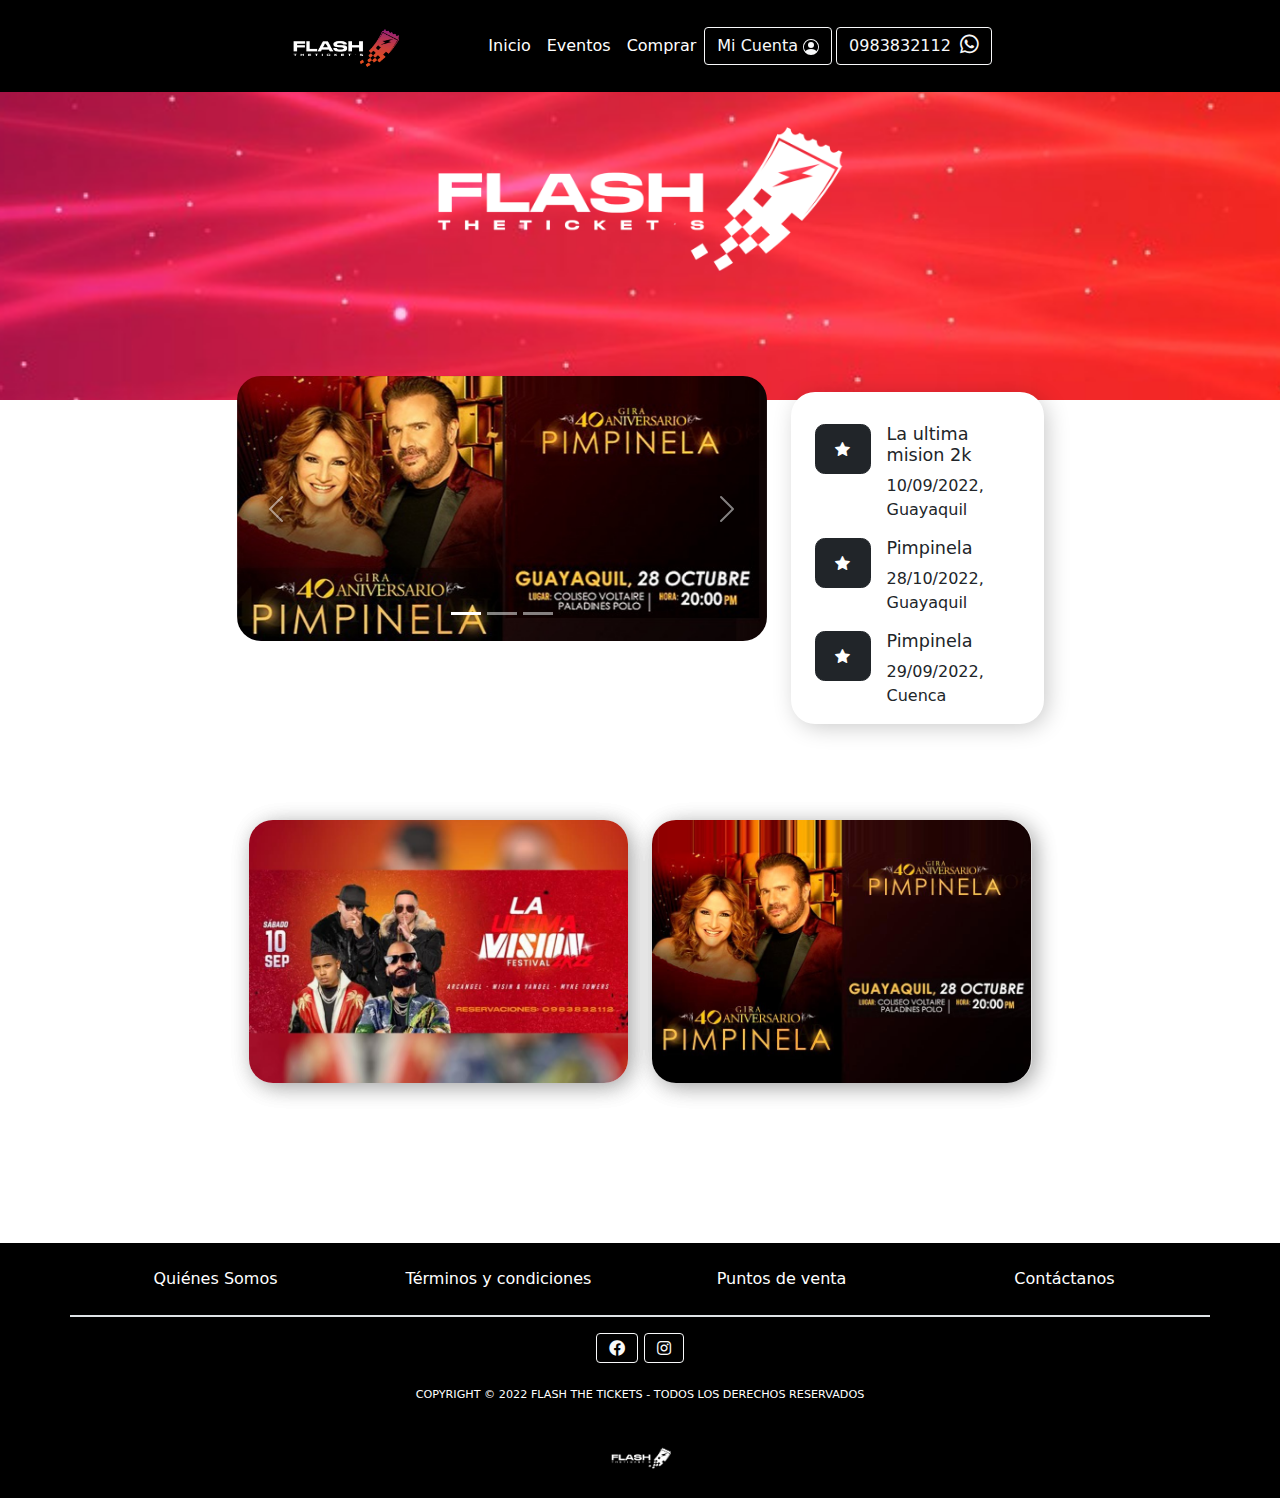
==== commit b0792d31: "modales" ====
--- a/index.html
+++ b/index.html
@@ -4,19 +4,12 @@
   <style>
     @import url('https://fonts.googleapis.com/css2?family=Quicksand:wght@300;400;500;600;700&display=swap');
   </style>
-
   <!--Analytics-->
-
   <!--Fin Analytics-->
   <meta name="viewport" content="width=device-width, initial-scale=1.0">
-
   <meta charset="UTF-8">
   <meta http-equiv="X-UA-Compatible" content="IE=edge">
-
   <!--boostrap-->
-  <script src="https://code.jquery.com/jquery-3.2.1.slim.min.js"
-    integrity="sha384-KJ3o2DKtIkvYIK3UENzmM7KCkRr/rE9/Qpg6aAZGJwFDMVNA/GpGFF93hXpG5KkN"
-    crossorigin="anonymous"></script>
   <script src="https://cdn.jsdelivr.net/npm/popper.js@1.12.9/dist/umd/popper.min.js"
     integrity="sha384-ApNbgh9B+Y1QKtv3Rn7W3mgPxhU9K/ScQsAP7hUibX39j7fakFPskvXusvfa0b4Q"
     crossorigin="anonymous"></script>
@@ -56,7 +49,7 @@
   <nav class="navbar navbar-expand-lg justify-content-between navbar-dark bg-black fixed-top py-3">
     <div class="container-fluid col-lg-7    d-flex justify-content-between">
       <a class="navbar-brand " aria-label="TICKETS" href="#">
-        <img src="img/logo-tickets.png" class="img-fluid" style="height: 50px" alt="">
+        <img src="img/logo_Flash.png" class="img-fluid" style="height: 50px" alt="">
       </a>
       <button class="navbar-toggler justify-content-end " type="button" data-bs-toggle="collapse"
         data-bs-target="#navbarSupportedContent" aria-controls="navbarSupportedContent" aria-expanded="false"
@@ -210,7 +203,7 @@
         <div class="col-12 col-lg-9">
           <div class="row mx-auto p-0">
             <!--Evento 1-->
-            <div class="col-12 col-lg-6 mx-auto my-5">
+            <div class="col-12 col-lg-6 mx-auto my-5" id="evento1">
               <div class="" data-bs-toggle="collapse" href="#collapseExample" role="button" aria-expanded="false"
                 aria-controls="collapseExample">
                 <div class="container rounded-7 shadow-md px-0">
@@ -230,8 +223,12 @@
                     <p style="font-size: 1.2em"><b>Fecha:</b><span id="fechaEvento">Viernes 10-09-2022</span></p>
                     <p style="font-size: 1.2em"><b>Lugar:</b><span id="lugarEvento"> Estadio Alberto Spencer</span></p>
                     <p style="font-size: 1.2em"><b>Hora:</b><span id="horaEvento"> 22:30</span></p>
-                    <p href="#" class="evento btn btn-primary fw-bold px-3 py-2 rounded-6" id="comprar">Comprar Entrada
+                    <p                    
+                     onclick="cronometro('La ultima Mision 2K 2022')" class="evento btn btn-primary fw-bold px-3 py-2 rounded-6" id="comprar">Comprar Entrada
                     </p>
+                    <p href="#"  onclick="cronometro('La ultima Mision 2K 2022')"
+                      class="d-none float-end btn btn-info fw-bold px-3 py-2 rounded-6 text-white">
+                      Carrito</p>
                   </div>
                   <!--Lista de metos de pagos-->
                   <div class="container list-group  list-group-flush d-none  border-top-0 ">
@@ -323,6 +320,9 @@
                       </div>
                     </div>
                   </div>
+                  <div class="container  d-none p-3 ">
+                    <button class="back btn btn-outline-danger align-self-end float-right">Regresar</button>
+                  </div>
 
                   <div class=" deposito container text-center d-none">
 
@@ -404,7 +404,7 @@
               </div>
             </div>
             <!--Evento 2-->
-            <div class="col-12 col-lg-6 mx-auto my-5">
+            <div class="col-12 col-lg-6 mx-auto my-5" id="evento2">
               <a class="" data-bs-toggle="collapse" href="#collapseExample2" role="button" aria-expanded="false"
                 aria-controls="collapseExample2">
                 <div class="container rounded-7 shadow-md px-0">
@@ -424,7 +424,7 @@
                     <p style="font-size: 1.2em"><b>Lugar:</b><span id="lugarEvento">Coliseo Voltaire Paladines
                         Polo</span></p>
                     <p style="font-size: 1.2em"><b>Hora:</b><span id="horaEvento"> 21:00</span></p>
-                    <p class="evento btn btn-primary fw-bold px-3 py-2 rounded-6">Comprar Entrada</p>
+                    <p onclick="cronometro('Grupo Pimpinela 28-10-2022')" class="evento btn btn-primary fw-bold px-3 py-2 rounded-6">Comprar Entrada</p>
                   </div>
                   <!--Lista de opciones de pago-->
                   <div class="container list-group  list-group-flush d-none  border-top-0 ">
@@ -581,7 +581,7 @@
               </div>
             </div>
             <!--Eventos 3-->
-            <div class="col-12 col-lg-6 mx-auto my-5">
+            <div class="col-12 col-lg-6 mx-auto my-5" id="evento3">
               <div class="" data-bs-toggle="collapse" href="#collapseExample3" role="button" aria-expanded="false"
                 aria-controls="collapseExample">
                 <div class="container rounded-7 shadow-md px-0">
@@ -601,7 +601,7 @@
                     <p style="font-size: 1.2em"><b>Lugar:</b><span id="lugarEvento">Coliseo Jefferson Perez Quezada
                       </span></p>
                     <p style="font-size: 1.2em"><b>Hora:</b><span id="horaEvento"> 20:00</span></p>
-                    <p class="evento btn btn-primary fw-bold px-3 py-2 rounded-6">Comprar Entrada</p>
+                    <p  onclick="cronometro('Grupo Pimpinela 29-10-2022')" class="evento btn btn-primary fw-bold px-3 py-2 rounded-6">Comprar Entrada</p>
                   </div>
                   <!--Lista de metos de pagos-->
                   <div class="container list-group  list-group-flush d-none  border-top-0 ">
@@ -773,7 +773,7 @@
               </div>
             </div>
             <!--Eventos 4-->
-            <div class="col-12 col-lg-6 mx-auto my-5">
+            <div class="col-12 col-lg-6 mx-auto my-5" id="evento4">
               <div class="" aria-label="coll" data-bs-toggle="collapse" role="button" aria-expanded="false"
                 aria-controls="collapseExample">
                 <div class="container  px-0">
@@ -1078,8 +1078,9 @@
         <div class="modal-footer">
 
           <button type="button" class="btn btn-outline-danger" data-dismiss="modal">Cerrar</button>
-          <button type="button" class="btn btn-outline-success" data-toggle="modal" data-toggle="modal"
-            data-dismiss="modal" data-target="#reporteModalfi">Reportar Pago</button>
+          <button type="button" id="reporte-deposito" class=" btn btn-outline-success" 
+          data-backdrop="static" data-keyboard="false" data-toggle="modal" 
+            data-dismiss="modal"  data-target="#reporteModalfi" onclick="deposito()">Reportar Pago</button>
         </div>
       </div>
     </div>
@@ -1248,7 +1249,7 @@
     </div>
   </div>
   <!--Modal Reportar deposito -->
-  <div class="modal fade  " id="reporteModalfi" tabindex="-1" role="dialog" aria-labelledby="reporteModalLabel"
+  <div class="modal fade  " id="reporteModalfi" data-backdrop="static" data-keyboard="false" tabindex="-1" role="dialog" aria-labelledby="reporteModalLabel"
     aria-hidden="true">
     <div class="modal-dialog modal-dialog-centered " role="document">
       <div class="modal-content">
@@ -1270,7 +1271,8 @@
 
                   <input type="text" class="form-control" id="ce_dni" onkeypress="return solonumeros(event)"
                     aria-describedby="inputGroupPrepend2" required>
-                  <button type="button" onclick="validacedula('ce_dni')" class="input-group-text btn btn-primary">
+                  <button type="button" onclick="validacedula('ce_dni')"
+                    class="spinner input-group-text btn btn-primary">
                     <span class="d-none spinner-border spinner-border-sm" role="status" aria-hidden="true"></span>
 
                     <svg class="search" xmlns="http://www.w3.org/2000/svg" width="16" height="16" fill="currentColor"
@@ -1371,7 +1373,525 @@
       </div>
     </div>
   </div>
-
+  <!--Modal carrito-->
+  <div class="modal fade  max-width:100%" id="carritocoompra" tabindex="-1" role="dialog"
+    aria-labelledby="carritocoompra" aria-hidden="true">
+    >
+    <div class="modal-dialog modal-lg  " style="max-width: 90%!important;">
+      <div class="modal-content container-fluid   ">
+        <div class="modal-header">
+          <h5 class="modal-title" id="exampleModalLabel"> </h5>
+          <button type="button" class="close" data-dismiss="modal" onclick="stoptimer()" aria-label="Close">
+            <span aria-hidden="true">&times;</span>
+          </button>
+        </div>
+        <div class="row">
+          <div class="col-lg-8 p-0">
+            <div class="row ">
+              <div class="col-7 align-self-center text-center">
+                <p class="d-none" id="evento"></p>
+                <p style="font-size: 0.8em;">SELECCIONE LAS ENTRADAS POR LOCALIDAD</h6>
+                 
+              </div>
+              <div class="col-sm d-flex flex-column align-self-center text-center align-items-stretch ">
+                <div style="font-size: 0.7em;">
+                  TIEMPO PARA COMPRA
+                </div>
+                <div class="text-danger " id="cronometro" style="font-size: 1.2em;">
+
+                </div>
+                <div style="font-size: 0.7em;">
+                  MINUTOS SEGUNDOS
+                </div>
+              </div>
+            </div>
+            <div class="tabla-selecion table-responsive p-0">
+              <table class="table table-striped vertical-align px-0" width="100%">
+                <thead class="bg-secondary">
+                  <tr>
+                    <th class="text-center" scope="col">LOCALIDAD</th>
+                    <th class="text-center" scope="col">PRECIO</th>
+                    <th class="text-center" scope="col">CANTIDAD</th>
+                    <th class="text-center" scope="col">CARACTERISTICA</th>
+                  </tr>
+                </thead>
+                <tbody class="text-center ">
+                  <tr>
+                    <td class="align-self-center">
+                      <div class="d-flex justify-content-center align-items-stretch">
+                        <div class="rounded-3 px-2" style="background-color: brown; width: 40px; height: 30px;">
+                        </div>
+                        <p class="px-2">GENERAL NORTE</p>
+                      </div>
+                    </td>
+                    <td class="align-self-center">$20</td>
+                    <td class="align-self-center d-flex justify-content-center text-center">
+                      <div style="width: 70px;">
+
+                        <input class="form-control" min="1" value="1" id="ex1" type="number">
+                      </div>
+                    </td>
+                    <td class="align-self-center">GRADAS NO NUMERADO</td>
+                  </tr>
+                  <tr>
+                    <td class="align-self-center">
+                      <div class="d-flex justify-content-center align-items-stretch">
+                        <div class="rounded-3  px-2"
+                          style="background-color: rgb(231, 134, 43); width: 40px; height: 30px;">
+                        </div>
+                        <p class="px-2">VIP - PIMPINELA</p>
+                      </div>
+                    </td>
+                    <td class="align-self-center">$20</td>
+                    <td class="align-self-center text-center">
+                       <span class="badge badge-secondary">ASIENTO</span>
+                      <!--<button class="btn btn-sm btn-rounded " style="background-color:rgb(253, 253, 249) ;">SELECCIONE
+                        ASIENTO</button>-->
+                    </td>
+                    <td class="align-self-center">SILLAS NUMERADA</td>
+                  </tr>
+                  <tr>
+                    <td class="align-self-center">
+                      <div class="d-flex justify-content-center align-items-stretch">
+                        <div class="rounded-3  px-2"
+                          style="background-color: rgba(248, 156, 95, 0.87); width: 40px; height: 30px;">
+                        </div>
+                        <p class="px-2">VIP - PIMPINELA</p>
+                      </div>
+                    </td>
+                    <td class="align-self-center">$20</td>
+                    <td class="align-self-center text-center">
+                      <button class="btn bg-white btn-sm btn-rounded ">SELECCIONE ASIENTO</button>
+                    </td>
+                    <td class="align-self-center">SILLAS NUMERADA</td>
+                  </tr>
+
+
+
+
+
+
+                </tbody>
+              </table>
+            </div>
+            <div class=" table-responsive">
+              <table class="detalles-resumen table table-striped ">
+                <thead class="bg-secondary">
+                  <tr>
+                    <th class=" text-center" scope="col">LOCALIDAD</th>
+                    <th class=" text-center" scope="col">FILA</th>
+                    <th class=" text-center" scope="col">ASIENTO</th>
+                    <th class=" text-center" scope="col">TOTAL</th>
+                    <th class="text-center" scope="col">ACCION</th>
+                  </tr>
+                </thead>
+                <tbody class="text-center ">                  
+                  <tr>
+                    <td class="localidad"> VIP-PIMPINELA </td>
+                    <td class="fila">F-1</td>
+                    <td class="asiento">66</td>
+                    <td class="total">$140</td>
+                    <td >
+                      
+                      <button class="btn btn-light sm">ELIMINAR</button>
+                    </td>
+                  </tr>
+                  <tr>
+                    <td class="localidad"> VIP-PIMPINELA </td>
+                    <td class="fila">F-2</td>
+                    <td class="asiento">66</td>
+                    <td class="total">$140</td>
+                    <td>
+                      
+                      <button class="btn btn-light sm">ELIMINAR</button>
+                    </td>
+                  </tr>
+                </tbody>
+              </table>
+            </div>
+            <div class="row justify-content-center bg-gray">
+              <div class="col-6  d-flex  align-self-center justify-content-center">
+                <h4>TOTAL A PAGAR</h4>
+                <h4 class="px-1"> $280</h4>
+              </div>
+              <div class="col-sm d-flex flex-column align-items-end ">
+                <div class="px-5">
+                  Método de pago
+                  <div class="form-check">
+                    <input class="form-check-input" type="radio" name="flexRadioDefault" id="efectivo-tarj">
+                    <label class="form-check-label" for="flexRadioDefault1">
+                      Efectivo
+                    </label>
+                  </div>
+                  <div class="form-check">
+                    <input class="form-check-input" type="radio" name="flexRadioDefault" id="chektarjeta" >
+                    <label class="form-check-label" for="flexRadioDefault2">
+                      Tarjeta
+                    </label>
+                  </div>
+                  <div class="form-check">
+                    <input class="form-check-input" type="radio" name="flexRadioDefault" id="deposito-tarj" checked>
+                    <label class="form-check-label" for="flexRadioDefault3">
+                      Transferencia
+                    </label>
+                  </div>
+                </div>
+
+
+              </div>
+              <div class="col-6 py-2 d-flex justify-content-center align-items-center">
+                <button class="btn btn-light " onclick="opciones()" >
+                  CONTINUAR </button>
+              </div>
+
+
+            </div>
+          </div>
+          <div class="col-lg-4 p-0 d-flex justify-content-center align-items-center bg-black">
+
+          </div>
+
+
+        </div>
+
+      </div>
+    </div>
+  </div>
+
+
+  <!--tarjeta de credito-->
+  <div class="modal fade" id="tarjetaModalLabel" tabindex="-1" role="dialog" aria-labelledby="tarjetaModalLabel"
+    aria-hidden="true">
+    <div class="modal-dialog modal-dialog-centered modal-lg" role="document">
+      <div class="modal-content rounded-7 shadow-md">
+
+        <div class="container-fluid">
+          <div class="container-fluid p-3 justify-content-center align-items-center " style="max-height: 600px; ">
+
+            <div class="d-none d-sm-none d-md-block">
+              <div class="row d-flex pt-4 ">
+                <div class="col-6  d-flex" style="height: 70px;">
+                  <img class="bg-black" src="img/logo-tickets.png" alt="">
+                </div>
+                <div class="col-6  d-flex justify-content-end" style="height: 70px;">
+                  <img src="img/credit_card.png" alt="">
+                </div>
+              </div>
+            </div>
+
+            <div class="container-fluid ">
+              <form class="row px-0 needs-validation" novalidate>
+                <div class="col-12 col-md-12">
+                  <label class="form-label">Numero de la Tarjeta </label>
+                  <input type="text" class="form-control" id="idcard" required>
+
+                </div>
+                <div class="col-12 col-md-12">
+                  <label class="form-label">Nombre del Titular</label>
+                  <input type="text" class="form-control" id="titular" required>
+                </div>
+
+
+                <div class="col-12 col-md-6">
+                  <label class="form-label"><label></label>Fecha de Expiracion</label>
+                  </label>
+                  <input type="text" class="form-control" id="fechaex" required>
+
+                </div>
+                <div class="col-6 col-md-3">
+                  <label class="form-label">CVD</label>
+                  <input type="text" class="form-control" id="codigo" required>
+
+                </div>
+                <div class="col-6 col-md-3">
+                  <label class="form-label">Diferir</label>
+                  <label class="form-label"></label>
+                  <select class="form-select" id="diferir" required>
+                    <option selected value="1">1</option>
+                    <option value="2">2</option>
+                    <option value="2">2</option>
+                    <option value="2">2</option>
+                    <option value="2">2</option>
+                    <option value="2">2</option>
+                  </select>
+                </div>
+                <div class="col-12 pt-3">
+                  <button class="btn btn-primary col-lg-6  float-end" type="button">PAGAR</button>
+                </div>
+              </form>
+            </div>
+            <div class="d-none d-sm-none d-md-block">
+              <div class="p-2 d-flex  flex-column d-lg-block ">
+                <div>
+                  <h4>Puede pagar con:</h4>
+                </div>
+                <div class="d-flex ">
+                  <img style="height: 20px; " src="img/todas-tc.png" alt="">
+                </div>
+              </div>
+            </div>
+
+
+
+
+          </div>
+        </div>
+
+      </div>
+    </div>
+  </div>
+  <!--Modal metodos de pago-->
+  <div class="modal fade" id="metodos-pago" tabindex="-1" role="dialog" aria-labelledby="metodos-pagoModalLabel" aria-hidden="true">
+    <div class="modal-dialog" role="document">
+      <div class="modal-content ">
+        <div class="modal-header">
+          <h5 class="modal-title" id="metodos-pagoModalLabel"></h5>
+          
+        </div>
+        
+            <div class="container px-3 list-group  list-group-flush   border-top-0 ">
+                <h3 class="borderless p-2 pb-0 text-center">Métodos de pagos</h3>
+                <hr class="mt-0 ">
+                <a class="efectivo list-group-item list-group-item-action " href="#!" id="list-efectivo-list">
+                  <i class="">
+                    <svg xmlns="http://www.w3.org/2000/svg" width="16" height="16" fill="currentColor"
+                      class="bi bi-cash-coin" viewBox="0 0 16 16">
+                      <path fill-rule="evenodd"
+                        d="M11 15a4 4 0 1 0 0-8 4 4 0 0 0 0 8zm5-4a5 5 0 1 1-10 0 5 5 0 0 1 10 0z" />
+                      <path
+                        d="M9.438 11.944c.047.596.518 1.06 1.363 1.116v.44h.375v-.443c.875-.061 1.386-.529 1.386-1.207 0-.618-.39-.936-1.09-1.1l-.296-.07v-1.2c.376.043.614.248.671.532h.658c-.047-.575-.54-1.024-1.329-1.073V8.5h-.375v.45c-.747.073-1.255.522-1.255 1.158 0 .562.378.92 1.007 1.066l.248.061v1.272c-.384-.058-.639-.27-.696-.563h-.668zm1.36-1.354c-.369-.085-.569-.26-.569-.522 0-.294.216-.514.572-.578v1.1h-.003zm.432.746c.449.104.655.272.655.569 0 .339-.257.571-.709.614v-1.195l.054.012z" />
+                      <path
+                        d="M1 0a1 1 0 0 0-1 1v8a1 1 0 0 0 1 1h4.083c.058-.344.145-.678.258-1H3a2 2 0 0 0-2-2V3a2 2 0 0 0 2-2h10a2 2 0 0 0 2 2v3.528c.38.34.717.728 1 1.154V1a1 1 0 0 0-1-1H1z" />
+                      <path d="M9.998 5.083 10 5a2 2 0 1 0-3.132 1.65 5.982 5.982 0 0 1 3.13-1.567z" />
+                    </svg>
+                  </i>
+                  Efectivo</a>
+                <a class="deposito list-group-item list-group-item-action" id="list-deposito-list"
+                data-backdrop="static" data-toggle="modal" data-target="#depositoModal" href="#deposito"
+                  onclick="">
+                  <i class="">
+                    <svg xmlns="http://www.w3.org/2000/svg" width="16" height="16" fill="currentColor"
+                      class="bi bi-bank2" viewBox="0 0 16 16">
+                      <path
+                        d="M8.277.084a.5.5 0 0 0-.554 0l-7.5 5A.5.5 0 0 0 .5 6h1.875v7H1.5a.5.5 0 0 0 0 1h13a.5.5 0 1 0 0-1h-.875V6H15.5a.5.5 0 0 0 .277-.916l-7.5-5zM12.375 6v7h-1.25V6h1.25zm-2.5 0v7h-1.25V6h1.25zm-2.5 0v7h-1.25V6h1.25zm-2.5 0v7h-1.25V6h1.25zM8 4a1 1 0 1 1 0-2 1 1 0 0 1 0 2zM.5 15a.5.5 0 0 0 0 1h15a.5.5 0 1 0 0-1H.5z" />
+                    </svg>
+                  </i>
+
+                  Depósito/Transferencia
+
+                </a>
+                <a class="payphone list-group-item list-group-item-action" target="_blank"
+                  href="#!" style="z-index: 1;"
+                  target="_top" id="list-paypal-list" href="#!">
+                  <i class="fas fa-dollar-sign"></i>
+                  Payphone
+                  <img src="img/visa.png" style="z-index: -1;">
+                </a>
+                <a class="tarjeta list-group-item  list-group-item-action" id="list-tarjeta-list"
+                data-dismiss="modal">
+                  <i class="fa fa-credit-card"></i>
+                  TC / TD
+                  <img src="img/todas-tc.png" style="height: 22px;" alt="">
+                </a>
+              </div>
+              <div class="efectivo container  d-none">
+                <div class="row">
+                  <div class="col-12  p-0">
+                    <h4 style="font-size: 1.4em">Compra en efectivo:
+                    </h4>
+                    <h6 style="font-size: 1.0em;">
+                      <a href="https://www.google.com/maps/place/Mall+del+Sol/@-2.1552256,-79.8926919,15z/data=!4m2!3m1!1s0x0:0xd274a80c859ce020?sa=X&ved=2ahUKEwi-kd7cs_T5AhXSZTABHUHGBu0Q_BJ6BAhlEAU"
+                        target="_blank"><svg xmlns="http://www.w3.org/2000/svg" width="16" height="16"
+                          fill="currentColor" class="bi bi-geo-alt" viewBox="0 0 16 16">
+                          <path
+                            d="M12.166 8.94c-.524 1.062-1.234 2.12-1.96 3.07A31.493 31.493 0 0 1 8 14.58a31.481 31.481 0 0 1-2.206-2.57c-.726-.95-1.436-2.008-1.96-3.07C3.304 7.867 3 6.862 3 6a5 5 0 0 1 10 0c0 .862-.305 1.867-.834 2.94zM8 16s6-5.686 6-10A6 6 0 0 0 2 6c0 4.314 6 10 6 10z" />
+                          <path d="M8 8a2 2 0 1 1 0-4 2 2 0 0 1 0 4zm0 1a3 3 0 1 0 0-6 3 3 0 0 0 0 6z" />
+                        </svg></a><strong>C.C. Mall del Sol</strong>
+                    </h6>
+                    <p style="font-size: 0.8em;">
+                      Segunda planta, diagonal a FOREVER 21</p>
+
+                    <h6 style=" font-size: 1.0em;">
+                      <a href="#!"><svg xmlns="http://www.w3.org/2000/svg" width="16" height="16"
+                          fill="currentColor" class="bi bi-geo-alt" viewBox="0 0 16 16">
+                          <path
+                            d="M12.166 8.94c-.524 1.062-1.234 2.12-1.96 3.07A31.493 31.493 0 0 1 8 14.58a31.481 31.481 0 0 1-2.206-2.57c-.726-.95-1.436-2.008-1.96-3.07C3.304 7.867 3 6.862 3 6a5 5 0 0 1 10 0c0 .862-.305 1.867-.834 2.94zM8 16s6-5.686 6-10A6 6 0 0 0 2 6c0 4.314 6 10 6 10z" />
+                          <path d="M8 8a2 2 0 1 1 0-4 2 2 0 0 1 0 4zm0 1a3 3 0 1 0 0-6 3 3 0 0 0 0 6z" />
+                        </svg></a>
+                      <strong>Hiperfarmacias </strong>
+                    </h6>
+                    <h6 style=" font-size: 1.0em;">
+                      <a href="#!"><svg xmlns="http://www.w3.org/2000/svg" width="16" height="16"
+                          fill="currentColor" class="bi bi-geo-alt" viewBox="0 0 16 16">
+                          <path
+                            d="M12.166 8.94c-.524 1.062-1.234 2.12-1.96 3.07A31.493 31.493 0 0 1 8 14.58a31.481 31.481 0 0 1-2.206-2.57c-.726-.95-1.436-2.008-1.96-3.07C3.304 7.867 3 6.862 3 6a5 5 0 0 1 10 0c0 .862-.305 1.867-.834 2.94zM8 16s6-5.686 6-10A6 6 0 0 0 2 6c0 4.314 6 10 6 10z" />
+                          <path d="M8 8a2 2 0 1 1 0-4 2 2 0 0 1 0 4zm0 1a3 3 0 1 0 0-6 3 3 0 0 0 0 6z" />
+                        </svg></a>
+                      <strong>D´Mujer </strong>
+                    </h6>
+                    <p style="font-size: 1.1em;">Información: 0983832112</p>
+
+                  </div>
+                  <div>
+                  </div>
+                </div>
+              </div>
+              <div class="container  d-none p-3 ">
+                <button class="back btn btn-outline-danger align-self-end float-right">Regresar</button>
+              </div>
+
+        
+        <div class="modal-footer">
+          <button type="button" class="btn btn-secondary" data-dismiss="modal">Cancelar</button>         
+        </div>
+      </div>
+    </div>
+  </div>
+  <!---->
+  <!--resumen de compra-->
+  <div class="modal fade" id="detallecomp" tabindex="-1" role="dialog" aria-labelledby="detallecomp" aria-hidden="true">
+    <div class="modal-dialog modal-dialog-centered modal-lg" role="document">
+      <div class="modal-content container-fluid rounded-7 shadow-md">
+
+        <div class="container-fluid flex-wrap-reverse justify-content-center  " style="height: auto ;">
+          <div class="row p-4 ">
+            <div class="col-12 col-lg-6">
+              <h3>Resumen de compra</h3>
+            </div>
+            <div class="col-12 col-lg-6 d-flex justify-content-end">
+              <button class="btn  btn-primary" data-dismiss="modal" data-toggle="modal" data-target="#carritocoompra" onclick="regresar()" >CANCELAR COMPRA</button>
+            </div>
+          </div>
+          <div class="row container-fluid">
+            <div class="col-6 col-sm-6 d-flex flex-column">
+              <span>Forma de Pago:</span>
+              <samp class="pt-1" id="metodo-de"></samp>
+              <div class="col-12 border border-bottom mb-3"></div>
+
+              <span>Cliente:</span>
+              <samp id="nombre-resumen">CARLOS HUMBERTO TAPIA LOOR </samp>
+              <div class="col-12 border border-bottom mb-3"></div>
+            </div>
+            <div class="col-6 col-sm-6 d-flex flex-column">
+              <span>Forma de envío:</span>
+              <div>
+                <select class="form-control-sm" required aria-label="select "
+                  id="banconom">
+
+                  <option selected value="1">correo electrónico</option>
+                  <option  value="2">Whastapp</option>
+                </select>
+              </div>
+              
+              <div class="col-12 border border-bottom mb-3"></div>
+
+              <span>Identificador</span>
+              <samp id="dni-resumen">0975256478</samp>
+              <div class="col-12 border border-bottom mb-3"></div>
+            </div>
+          </div>
+          <div class="container table-responsive">
+            <table class="resumen-table table table-striped">
+              <thead>
+                <tr>
+                  
+                  <th scope="col">CONCIENTO</th>
+                  <th scope="col">LOCALIDAD</th>
+                  <th scope="col">FILA</th>
+                  <th scope="col">ASIENTO</th>
+                  <th scope="col">TOTAL</th>
+                </tr>
+              </thead>
+              <tbody>
+                <tr>
+                  
+                  <td scope="row">CARLOS VIVES GUAYAQUIL</td>
+                  <td>VIP-PIPINELA</td>
+                  <td>F1</td>
+                  <td>66</td>
+                  <td>$140</td>
+                </tr>
+                <tr>
+                  <td scope="row">CARLOS VIVES GUAYAQUIL</td>
+                  <td>VIP-PIPINELA</td>
+                  <td>F2</td>
+                  <td>66</td>
+                  <td>$140</td>
+                </tr>
+              </tbody>
+            </table>
+
+          </div>
+          <div class="row p-4">
+            <div class="col-6 col-lg-10 text-end d-flex align-items-end flex-column  ">
+              <div>
+                <h4>Subtotal:</h4>
+              </div>
+              <div>
+                <p>Comision por Boleto:</p>
+              </div>
+              <div>
+                <h4>Total:</h4>
+              </div>
+            </div>
+            <div class="col-6 col-lg-2  text-end align-items-end flex-column ">
+              <div class="container ">
+                <h4 class="subtotal"></h4>
+              </div>
+              <div class="container-fluid">
+                <h4 class="comision-boleto text-end">$6.00</h4>
+              </div>
+              <div class="container  ">
+                <h4 class="total-text"></h4>
+              </div>
+
+            </div>
+
+          </div>
+          <div class="row pb-3">
+            <div class="col-12 col-lg-10 text-end d-flex flex-column  ">
+              <div class="d-flex text-end  flex-wrap-reverse">
+                <div class="col-10 text-end">
+                 <p style="font-size: 0.7em;">Acepto los <strong>Términos y condiciones</strong> emitidas por FlahsTheTikest</p> 
+                </div>
+                <div class="px-3">
+                  <input class="form-check-input terminoscheck" id="termino-acep" type="checkbox" value="">
+                </div>
+
+              </div>
+
+              <div class="d-flex text-end  flex-wrap-reverse">
+                <div class="col-10 d-flex text-end">
+                  <p style="font-size: 0.7em;">
+                    Acepto que para canjear los tickets, debo presentar la tarjeta con la que fue
+                    realizada la compra , caso contrario no podra retirar los boletos duros sin opcion a
+                    rembolso
+                  </p>
+                </div>
+                <div class="px-3">
+                  <input class="form-check-input terminoscheck" id="termino-bole" type="checkbox" value="" >
+                </div>
+
+              </div>
+
+            </div>
+            <div class="col-12 col-lg-2 text-center align-items-end ">
+              
+                <button class="btn btn-primary" data-dismiss="modal" onclick="pagar()">
+                  <i class="fa fa-credit-card p-1"> </i>PAGAR
+                </button>
+              
+
+
+            </div>
+
+          </div>
+
+        </div>
+
+      </div>
+    </div>
+  </div>
   <!--Fin Modal-->
 
 
@@ -1385,8 +1905,10 @@
   <script src="js/wow.min.js"></script>
   <script src="js/form.js"></script>
   <script src="js/reportes.js"></script>
+  <script src="js/carrito.js"></script>
+  <script src="js/modalshow.js"></script>
   <script type="text/javascript">
-    const pushbar = new Pushbar({
+   const pushbar = new Pushbar({
       blur: true,
       overlay: true,
     });
--- a/css/styles.css
+++ b/css/styles.css
@@ -4,90 +4,99 @@
   --bg-azul1: #d9e7f8;
 }
 
-body{
+body {
   font-family: 'Quicksand', sans-serif;
 }
+
 .mt-n1 {
   margin-top: -0.25rem !important;
 }
 
 .mt-n2 {
-    margin-top: -0.50rem !important;
-  }
+  margin-top: -0.50rem !important;
+}
 
-  .mt-n3 {
-    margin-top: -0.75rem !important;
-  }
+.mt-n3 {
+  margin-top: -0.75rem !important;
+}
 
-  .mt-n4 {
-    margin-top: -1rem !important;
-  }
+.mt-n4 {
+  margin-top: -1rem !important;
+}
 
-  .mt-n5 {
-    margin-top: -1.25rem !important;
-  }
+.mt-n5 {
+  margin-top: -1.25rem !important;
+}
 
-  .mt-n6 {
-    margin-top: -1.50rem !important;
-  }
+.mt-n6 {
+  margin-top: -1.50rem !important;
+}
 
-  .mt-n7 {
-    margin-top: -2.50rem !important;
-  }
+.mt-n7 {
+  margin-top: -2.50rem !important;
+}
 
-  .mt-n8 {
-    margin-top: -8rem !important;
-  }
+.mt-n8 {
+  margin-top: -8rem !important;
+}
 
-  .unlisted{
-    list-style: none;
-  }
+.unlisted {
+  list-style: none;
+}
 
 
-  .bg-azul1{
-    background: var(--bg-azul1);
-  }
+.bg-azul1 {
+  background: var(--bg-azul1);
+}
 
 
-  .bg-header-boleteria{
-    background: url('img/t-ickets-background-header-compra-tu-boleto-guayaquil-ecuador.jpg');
-    background-size: cover;
-    background-repeat: no-repeat;
-    background-position: bottom;
-    background-attachment: fixed;
-  }
-a.list-group-item:hover{
+.bg-header-boleteria {
+
+  background-size: cover;
+  background-repeat: no-repeat;
+  background-position: bottom;
+  background-attachment: fixed;
+}
+
+a.list-group-item:hover {
   background-color: hwb(204 18% 0%);
   color: aliceblue;
 }
-.paphome{
-  height: 50px; width: 50px;
+
+.paphome {
+  height: 50px;
+  width: 50px;
 }
-.d-none{
+
+.d-none {
   opacity: 1;
-    transition-duration: 0.7s;
-    transition-property: opacity;
+  transition-duration: 0.7s;
+  transition-property: opacity;
 }
 
 
-.navbar-nav{
+.navbar-nav {
   justify-content: center !important;
   align-items: center !important;
 }
-.contenedor{
-  position: absolute; 
-  
- 
+
+.contenedor {
+  position: absolute;
+
+
 
 
 }
-.footer{
+
+.footer {
   z-index: 1;
   position: absolute;
 }
-.borderless{
+
+.borderless {
   border-top: none;
 }
+
 /*#div{
   background-color: red;
   bottom: 0;
@@ -98,7 +107,7 @@
  
 }*/
 
-.terminos{
+.terminos {
 
   opacity: 0.8;
   background-color: black;
